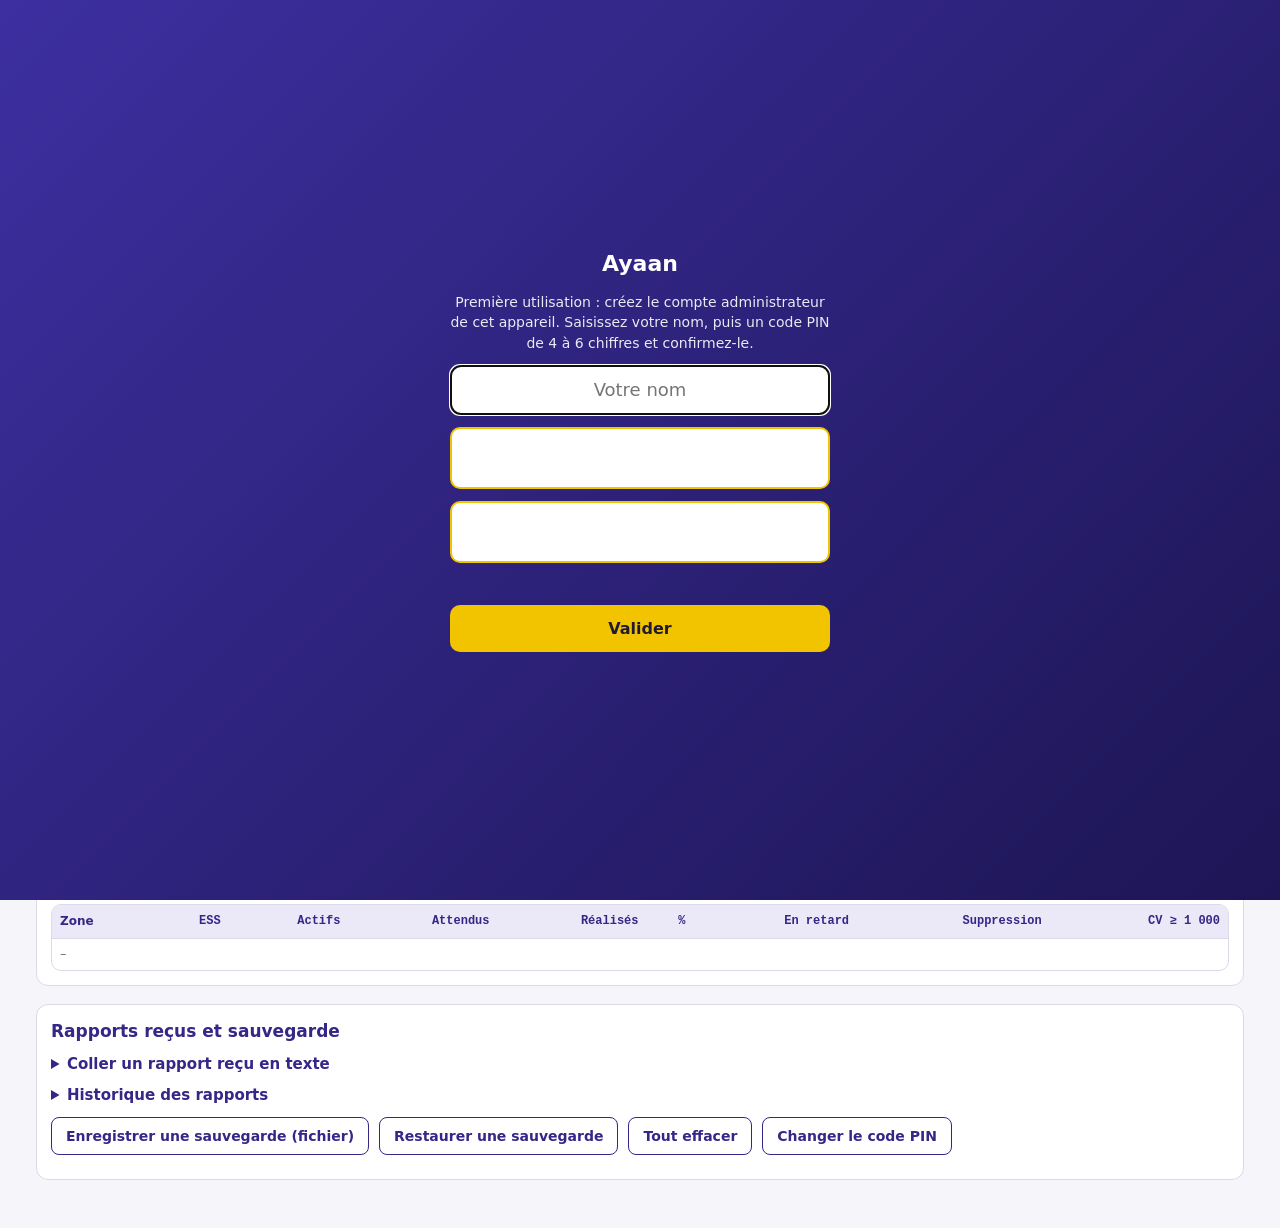
==== central.html @ d1b8fecb "Add files via upload" ====
<!doctype html>
<html lang="fr">
<head>
<meta charset="utf-8">
<meta name="viewport" content="width=device-width, initial-scale=1">
<link rel="icon" href="[data-uri]">
<title>Ayaan Centralisateur</title>
<style>
/* Layout : barre d'import, tuiles de zone, tableau des sites (cœur), panneau détail du site avec graphiques */
:root{
  --bg:#f6f5fa; --panel:#ffffff; --ink:#1f1b33; --muted:#6b6880; --line:#dcd9e8;
  --violet:#342787; --violet-soft:#ebe8f7; --jaune:#f2c400; --jaune-soft:#fff6d1; --bleu:#0b6fa6;
  --ok:#1e8449; --ok-soft:#d8f0df; --warn:#9a6b00; --warn-soft:#fff1c2; --bad:#b42318; --bad-soft:#f9dcd8; --on:#ffffff;
  --f-body:"Segoe UI",system-ui,-apple-system,Roboto,Arial,sans-serif; --f-num:Consolas,"Cascadia Mono",ui-monospace,Menlo,monospace;
  color-scheme:light;
}
@media (prefers-color-scheme: dark){:root:not([data-theme="light"]){
  --bg:#14121f; --panel:#1d1a2c; --ink:#ecebf5; --muted:#a29fb8; --line:#34304a;
  --violet:#a99cf2; --violet-soft:#2a2545; --jaune:#f2c400; --jaune-soft:#3a3214; --bleu:#5fb4e6;
  --ok:#6fd08f; --ok-soft:#173523; --warn:#f2c94c; --warn-soft:#3a3014; --bad:#ff8a7a; --bad-soft:#41201c; --on:#14121f; color-scheme:dark}}
:root[data-theme="dark"]{
  --bg:#14121f; --panel:#1d1a2c; --ink:#ecebf5; --muted:#a29fb8; --line:#34304a;
  --violet:#a99cf2; --violet-soft:#2a2545; --jaune:#f2c400; --jaune-soft:#3a3214; --bleu:#5fb4e6;
  --ok:#6fd08f; --ok-soft:#173523; --warn:#f2c94c; --warn-soft:#3a3014; --bad:#ff8a7a; --bad-soft:#41201c; --on:#14121f; color-scheme:dark}
*{box-sizing:border-box}
html,body{margin:0}
body{background:var(--bg);color:var(--ink);font-family:var(--f-body);font-size:15px;line-height:1.45}
[hidden]{display:none!important}
.wrap{max-width:1240px;margin:0 auto;padding-left:max(16px,env(safe-area-inset-left,0px));padding-right:max(16px,env(safe-area-inset-right,0px));padding-block:20px 48px;display:grid;gap:18px}
header.top{display:flex;flex-wrap:wrap;gap:12px 20px;align-items:flex-end;justify-content:space-between;border-bottom:3px solid var(--jaune);padding-bottom:12px}
.brand small{display:block;font-size:12px;letter-spacing:.12em;text-transform:uppercase;color:var(--bleu);font-weight:600}
.brand h1{margin:2px 0 0;font-size:26px;color:var(--violet)}
.brand p{margin:4px 0 0;color:var(--muted);font-size:13px;max-width:70ch}
.row{display:flex;flex-wrap:wrap;gap:10px;align-items:center}
.btn{font:inherit;font-weight:600;font-size:14px;border-radius:8px;border:1px solid var(--violet);background:var(--violet);color:var(--on);padding:8px 14px;cursor:pointer}
.btn.ghost{background:transparent;color:var(--violet)}
.btn:focus-visible,select:focus-visible,textarea:focus-visible,tr.click:focus-visible{outline:3px solid var(--jaune);outline-offset:2px}
select,textarea{font:inherit;font-size:14px;color:var(--ink);background:var(--bg);border:1px solid var(--line);border-radius:8px;padding:7px 9px;min-width:0}
textarea{width:100%;min-height:80px;font-family:var(--f-num);font-size:12px}
label.f{display:grid;gap:4px;font-size:12px;color:var(--muted);font-weight:600}
.panel{background:var(--panel);border:1px solid var(--line);border-radius:12px;padding:14px;display:grid;gap:10px;min-width:0}
.panel h2{margin:0;font-size:17px;color:var(--violet)}
.alert{border-radius:10px;padding:12px 14px;font-size:14px}
.alert.bad{background:var(--bad-soft);color:var(--bad);font-weight:600}
.alert.info{background:var(--jaune-soft);color:var(--ink)}
.tiles{display:grid;grid-template-columns:repeat(auto-fit,minmax(160px,1fr));gap:12px}
.tile{background:var(--panel);border:1px solid var(--line);border-radius:12px;padding:12px 14px;display:grid;gap:2px}
.tile b{font-family:var(--f-num);font-size:28px;font-weight:500;font-variant-numeric:tabular-nums;color:var(--violet)}
.tile span{font-size:13px;color:var(--muted)}
.tile.r b{color:var(--bad)} .tile.o b{color:var(--ok)}
.tw{overflow-x:auto;border:1px solid var(--line);border-radius:10px}
table{border-collapse:collapse;width:100%;font-size:14px}
th{background:var(--violet-soft);color:var(--violet);text-align:left;font-size:12px;padding:8px;white-space:nowrap}
td{border-top:1px solid var(--line);padding:6px 8px;vertical-align:middle}
td.num,th.num{text-align:right;font-family:var(--f-num);font-variant-numeric:tabular-nums}
tr.click{cursor:pointer} tr.click:hover td{background:var(--violet-soft)} tr.sel td{background:var(--jaune-soft)}
.tile b.pct-ok{color:var(--ok)} .tile b.pct-warn{color:var(--warn)} .tile b.pct-bad{color:var(--bad)}
.pct-ok{color:var(--ok);font-weight:700}.pct-warn{color:var(--warn);font-weight:700}.pct-bad{color:var(--bad);font-weight:700}
.pill{display:inline-block;font-size:12px;font-weight:600;border-radius:999px;padding:2px 9px;white-space:nowrap}
.p-ok{background:var(--ok-soft);color:var(--ok)}.p-bad{background:var(--bad-soft);color:var(--bad)}.p-warn{background:var(--warn-soft);color:var(--warn)}
.muted{color:var(--muted);font-size:13px}
.grid2{display:grid;grid-template-columns:repeat(auto-fit,minmax(340px,1fr));gap:18px}
svg text{fill:var(--muted);font-size:11px;font-family:var(--f-body)}
.legend{display:flex;gap:14px;flex-wrap:wrap;font-size:12px;color:var(--muted)}
.legend i{display:inline-block;width:10px;height:10px;border-radius:2px;margin-right:5px;vertical-align:-1px}
details summary{cursor:pointer;font-weight:600;color:var(--violet)}

.logo{width:56px;height:56px;flex:none}
.brandrow{display:flex;gap:14px;align-items:center}
#splash{position:fixed;inset:0;z-index:50;display:grid;place-items:center;background:linear-gradient(135deg,#3d2fa0,#1d1554);color:#fff;transition:opacity .45s ease}
#splash.out{opacity:0;pointer-events:none}
#splash .sp{display:grid;justify-items:center;gap:14px;text-align:center}
#splash .logo{width:132px;height:132px;animation:pop .7s cubic-bezier(.2,.9,.3,1.3) both;filter:drop-shadow(0 12px 28px rgba(0,0,0,.35))}
#splash .nm{font-size:40px;font-weight:800;letter-spacing:-.5px;animation:up .6s .25s both}
#splash .sb{font-size:14px;font-weight:700;letter-spacing:.3em;color:#f2c400;animation:up .6s .4s both}
#splash .org{font-size:12px;opacity:.75;animation:up .6s .55s both}
@keyframes pop{from{transform:scale(.4) rotate(-8deg);opacity:0}to{transform:none;opacity:1}}
@keyframes up{from{transform:translateY(10px);opacity:0}to{transform:none;opacity:1}}
@media (prefers-reduced-motion: reduce){#splash .logo,#splash .nm,#splash .sb,#splash .org{animation:none}}
</style>
<link rel="manifest" href="central.webmanifest">
<meta name="theme-color" content="#342787">
<meta name="mobile-web-app-capable" content="yes">
<meta name="apple-mobile-web-app-capable" content="yes">
<meta name="apple-mobile-web-app-status-bar-style" content="black-translucent">
<meta name="apple-mobile-web-app-title" content="Ayaan Central">
<link rel="apple-touch-icon" href="apple-touch-icon.png">
<script>if('serviceWorker' in navigator){addEventListener('load',function(){navigator.serviceWorker.register('sw.js').catch(function(){})})}</script>
</head>
<body>
<style>
#pinLock{position:fixed;inset:0;z-index:100;display:grid;place-items:center;background:linear-gradient(135deg,#3d2fa0,#1d1554);color:#fff;padding:16px;overflow:auto}
#pinLock[hidden]{display:none!important}
#pinLock .pb{width:min(380px,100%);display:grid;gap:12px;text-align:center}
#pinLock h2{margin:0;font-size:22px}
#pinLock p{margin:0;font-size:14px;opacity:.9}
#pinLock input{font:inherit;font-size:26px;letter-spacing:.4em;text-align:center;padding:10px;border-radius:10px;border:2px solid #f2c400;background:#fff;color:#1f1b33;width:100%}
#pinLock input#pinName{font-size:18px;letter-spacing:0}
#pinLock button{font:inherit;font-weight:700;font-size:16px;border-radius:10px;border:0;padding:12px;background:#f2c400;color:#1f1b33;cursor:pointer}
#pinLock button.lnk{background:transparent;color:#fff;text-decoration:underline;font-weight:500;font-size:14px;padding:4px}
#pinLock .err{color:#ffb4a8;font-weight:700;min-height:1.2em}
#pinLock .code{font-family:ui-monospace,Menlo,monospace;font-size:26px;letter-spacing:.15em;background:#fff;color:#342787;border-radius:10px;padding:10px}
.who{font-size:12px;color:var(--muted);font-weight:600}
.who b{color:var(--violet)}
</style>
<div id="pinLock" hidden role="dialog" aria-modal="true" aria-labelledby="pinT"><div class="pb">
  <h2 id="pinT">Ayaan</h2><p id="pinP"></p>
  <div id="pinCodeBox" class="code" hidden></div>
  <input id="pinName" type="text" autocomplete="off" maxlength="40" placeholder="Votre nom" aria-label="Votre nom" hidden>
  <input id="pinIn" type="password" inputmode="numeric" autocomplete="off" maxlength="6" aria-label="Code PIN">
  <input id="pinIn2" type="password" inputmode="numeric" autocomplete="off" maxlength="6" aria-label="Confirmer le code PIN" hidden>
  <div class="err" id="pinErr" aria-live="assertive"></div>
  <button type="button" id="pinOk">Valider</button>
  <button type="button" class="lnk" id="pinForgot">Code PIN oublié ?</button>
</div></div>
<script>
/* Ayaan : utilisateurs, rôles et code PIN. Les PIN ne sont jamais stockés en clair (empreinte salée).
   Matrice d'accès : voir ROLES et PERMS ci-dessous (identique au fichier « Matrice d'accès Ayaan.xlsx »).
   Le code de secours (affiché une fois à la création du premier administrateur) permet à un administrateur
   de choisir un nouveau PIN sans perdre les données. */
(function(){
const K='ayaan.users.v1',KOLD='ayaan.pin.v1',IDLE=10*60*1000,AWAY=5*60*1000;
const ROLES={admin:'Administrateur',gest:'Gestionnaire de données',prest:'Prestataire CV',sup:'Superviseur (lecture)'};
const PERMS={
  admin:['voir','saisir','exporter','importer','manuel','rapport','sauvegarde','restaurer','effacer','utilisateurs','c_importer'],
  gest:['voir','saisir','exporter','importer','manuel','rapport','sauvegarde','c_importer'],
  prest:['voir','saisir','exporter'],
  sup:['voir','exporter']};
const $=id=>document.getElementById(id);
const rd=k=>{try{return JSON.parse(localStorage.getItem(k)||'null')}catch(e){return null}};
const wr=(k,v)=>{try{localStorage.setItem(k,JSON.stringify(v));return true}catch(e){return false}};
const ss={get(k){try{return sessionStorage.getItem(k)}catch(e){return null}},set(k,v){try{sessionStorage.setItem(k,v)}catch(e){}}};
const rnd=n=>{const a=new Uint8Array(n);crypto.getRandomValues(a);return [...a].map(b=>b.toString(16).padStart(2,'0')).join('')};
async function h(salt,txt){const d=new TextEncoder().encode(salt+'|'+txt);
  if(crypto.subtle){let b=await crypto.subtle.digest('SHA-256',d);for(let i=0;i<999;i++)b=await crypto.subtle.digest('SHA-256',new Uint8Array([...new Uint8Array(b),...d]));return [...new Uint8Array(b)].map(x=>x.toString(16).padStart(2,'0')).join('')}
  let x=5381;for(let r=0;r<2000;r++)for(const c of d)x=((x*33)^c^r)>>>0;return 'f'+x.toString(16)}
const recCode=()=>{const A='ABCDEFGHJKMNPQRSTUVWXYZ23456789';const a=new Uint8Array(8);crypto.getRandomValues(a);const s=[...a].map(b=>A[b%A.length]).join('');return s.slice(0,4)+'-'+s.slice(4)};
// migration de la v7 (un seul PIN) : il devient le PIN de l'administrateur
let DB=rd(K);
if(!DB){const o=rd(KOLD);if(o&&o.h){DB={rs:o.rs,rh:o.rh,users:[{id:rnd(6),nom:'Administrateur',role:'admin',s:o.s,h:o.h,cree:new Date().toISOString().slice(0,10)}]};wr(K,DB)}}
const save=()=>wr(K,DB);
const hasUsers=()=>!!(DB&&DB.users&&DB.users.length);
let CUR=null;
function badPin(a){if(!/^\d{4,6}$/.test(a))return 'Le code PIN doit contenir 4 à 6 chiffres.';if(/^(\d)\1+$/.test(a)||'0123456789'.includes(a)||'9876543210'.includes(a))return 'Code trop facile à deviner (ex. 0000, 1234) : choisissez-en un autre.';return ''}
async function findByPin(pin,exceptId){for(const u of (DB&&DB.users)||[]){if(u.id!==exceptId&&await h(u.s,pin)===u.h)return u}return null}
function login(u){CUR=u;ss.set('ayaan.cur',u.id);ss.set('ayaan.unl',String(Date.now()));paint();document.dispatchEvent(new CustomEvent('ayaan-user',{detail:pub()}))}
const pub=()=>CUR?{id:CUR.id,nom:CUR.nom,role:CUR.role,roleLab:ROLES[CUR.role]}:null;
function paint(){document.querySelectorAll('[data-who]').forEach(el=>{el.innerHTML=CUR?`Connecté : <b>${CUR.nom.replace(/[&<>"]/g,'')}</b> · ${ROLES[CUR.role]}`:''});
  document.querySelectorAll('[data-perm]').forEach(el=>{const ok=can(el.dataset.perm);if(el.tagName==='SELECT'||el.tagName==='INPUT'||el.tagName==='TEXTAREA')el.disabled=!ok;else el.hidden=!ok})}
function can(p){return !!(CUR&&(PERMS[CUR.role]||[]).includes(p))}
// ----- écran de verrouillage
let mode='',fails=0,waitUntil=0,last=Date.now(),hiddenAt=0,target=null;
const L=$('pinLock'),N=$('pinName'),I=$('pinIn'),I2=$('pinIn2'),E=$('pinErr'),P=$('pinP'),OK=$('pinOk'),F=$('pinForgot'),CB=$('pinCodeBox');
function show(m){mode=m;L.hidden=false;E.textContent='';I.value='';I2.value='';N.value='';N.hidden=true;I.hidden=false;I2.hidden=true;CB.hidden=true;F.hidden=m!=='unlock';OK.textContent='Valider';
  I.type='password';I.maxLength=6;I.setAttribute('inputmode','numeric');I.setAttribute('aria-label','Code PIN');
  if(m==='unlock')P.textContent='Entrez votre code PIN pour ouvrir l\'application.';
  else if(m==='first'){P.textContent='Première utilisation : créez le compte administrateur de cet appareil. Saisissez votre nom, puis un code PIN de 4 à 6 chiffres et confirmez-le.';N.hidden=false;I2.hidden=false}
  else if(m==='newpin'){P.textContent='Choisissez votre nouveau code PIN, puis confirmez-le.';I2.hidden=false}
  else if(m==='recover'){P.textContent='Administrateur : entrez le code de secours noté à la création (ex. ABCD-1234). Les autres utilisateurs demandent à l\'administrateur de réinitialiser leur PIN.';I.removeAttribute('inputmode');I.type='text';I.maxLength=9;I.setAttribute('aria-label','Code de secours')}
  setTimeout(()=>(N.hidden?I:N).focus(),50)}
function hide(){L.hidden=true;mode='';last=Date.now()}
async function submit(){
  if(mode==='unlock'||mode==='change'){
    if(Date.now()<waitUntil){E.textContent='Trop d\'essais : patientez '+Math.ceil((waitUntil-Date.now())/1000)+' s.';return}
    const u=mode==='change'?((CUR&&await h(CUR.s,I.value)===CUR.h)?CUR:null):await findByPin(I.value);
    if(!u){fails++;I.value='';E.textContent='Code PIN incorrect.';if(fails>=5){waitUntil=Date.now()+30000;fails=0;E.textContent='5 essais incorrects : patientez 30 s.'}return}
    fails=0;if(mode==='change'){target=u;show('newpin');return}login(u);hide();return}
  if(mode==='first'||mode==='newpin'){
    const nm=N.value.trim(),a=I.value.trim(),b=I2.value.trim();
    if(mode==='first'&&nm.length<2){E.textContent='Saisissez votre nom.';return}
    const bp=badPin(a);if(bp){E.textContent=bp;return}
    if(a!==b){E.textContent='Les deux codes ne sont pas identiques.';I2.value='';return}
    if(await findByPin(a,target&&target.id)){E.textContent='Ce code PIN est déjà utilisé par un autre utilisateur : choisissez-en un autre.';return}
    const s=rnd(16),hh=await h(s,a);
    if(mode==='newpin'){target.s=s;target.h=hh;save();const u=target;target=null;login(u);hide();if(window.ayaanPinMsg)window.ayaanPinMsg('Nouveau code PIN enregistré.');return}
    const rc=recCode(),rs=rnd(16);DB={rs,rh:await h(rs,rc),users:[{id:rnd(6),nom:nm,role:'admin',s,h:hh,cree:new Date().toISOString().slice(0,10)}]};save();
    login(DB.users[0]);mode='showcode';P.textContent='Compte administrateur créé. Notez ce code de secours sur papier et gardez-le en lieu sûr : il permet à l\'administrateur de choisir un nouveau PIN s\'il l\'oublie, sans perdre les données.';
    CB.textContent=rc;CB.hidden=false;N.hidden=true;I.hidden=true;I2.hidden=true;E.textContent='';OK.textContent='J\'ai noté le code de secours';F.hidden=true;OK.focus();return}
  if(mode==='showcode'){hide();return}
  if(mode==='recover'){
    const v=I.value.trim().toUpperCase().replace(/\s/g,'');const vv=v.includes('-')?v:v.slice(0,4)+'-'+v.slice(4);
    if(DB&&await h(DB.rs,vv)===DB.rh){target=DB.users.find(u=>u.role==='admin');show('newpin');P.textContent=`Code de secours accepté. Choisissez un nouveau code PIN pour ${target.nom} (administrateur), puis confirmez-le.`}else E.textContent='Code de secours incorrect.'}
}
OK.onclick=submit;
[N,I,I2].forEach(x=>x.addEventListener('keydown',e=>{if(e.key!=='Enter')return;e.preventDefault();if(x===N)I.focus();else if(x===I&&!I2.hidden&&!I2.value)I2.focus();else submit()}));
F.onclick=()=>show('recover');
['pointerdown','keydown','scroll','touchstart'].forEach(ev=>addEventListener(ev,()=>{last=Date.now()},{passive:true,capture:true}));
setInterval(()=>{if(!mode&&hasUsers()&&Date.now()-last>IDLE)show('unlock')},15000);
document.addEventListener('visibilitychange',()=>{if(document.hidden)hiddenAt=Date.now();else if(!mode&&hasUsers()&&hiddenAt&&Date.now()-hiddenAt>AWAY)show('unlock')});
addEventListener('pagehide',()=>{if(!mode)ss.set('ayaan.unl',String(last))});
// ----- API pour les pages
const AY=window.AY={ROLES,PERMS,can,user:pub,
  lock(){if(hasUsers())show('unlock')},
  changePin(){if(!CUR)return;show('unlock');mode='change';F.hidden=true;P.textContent='Entrez votre code PIN actuel.'},
  list(){return (DB&&DB.users||[]).map(u=>({id:u.id,nom:u.nom,role:u.role,roleLab:ROLES[u.role],cree:u.cree}))},
  async save(id,nom,role,pin){if(!can('utilisateurs'))return 'Action réservée à l\'administrateur.';nom=String(nom||'').trim();if(nom.length<2)return 'Saisissez le nom de l\'utilisateur.';if(!ROLES[role])return 'Choisissez un rôle.';
    const u=id?DB.users.find(x=>x.id===id):null;if(id&&!u)return 'Utilisateur introuvable.';
    if(u&&u.role==='admin'&&role!=='admin'&&DB.users.filter(x=>x.role==='admin').length<2)return 'Il faut garder au moins un administrateur.';
    if(!u||pin){const bp=badPin(pin||'');if(bp)return bp;if(await findByPin(pin,u&&u.id))return 'Ce code PIN est déjà utilisé par un autre utilisateur.'}
    if(DB.users.some(x=>x.id!==id&&x.nom.toLowerCase()===nom.toLowerCase()))return 'Un utilisateur porte déjà ce nom.';
    const t=u||{id:rnd(6),cree:new Date().toISOString().slice(0,10)};t.nom=nom;t.role=role;if(pin){t.s=rnd(16);t.h=await h(t.s,pin)}if(!u)DB.users.push(t);save();if(CUR&&CUR.id===t.id)login(t);else paint();return ''},
  del(id){if(!can('utilisateurs'))return 'Action réservée à l\'administrateur.';const u=DB.users.find(x=>x.id===id);if(!u)return 'Utilisateur introuvable.';if(CUR&&CUR.id===id)return 'Vous ne pouvez pas supprimer votre propre compte.';
    if(u.role==='admin'&&DB.users.filter(x=>x.role==='admin').length<2)return 'Il faut garder au moins un administrateur.';DB.users=DB.users.filter(x=>x.id!==id);save();return ''}
};
window.ayaanLock=AY.lock;window.ayaanChangePin=AY.changePin;
// ----- démarrage
(function(){if(!hasUsers()){show('first');return}
  const cid=ss.get('ayaan.cur'),u=+ss.get('ayaan.unl')||0,me=DB.users.find(x=>x.id===cid);
  if(me&&u&&Date.now()-u<IDLE){CUR=me;document.addEventListener('DOMContentLoaded',()=>{paint();document.dispatchEvent(new CustomEvent('ayaan-user',{detail:pub()}))});if(document.readyState!=='loading')setTimeout(()=>{paint();document.dispatchEvent(new CustomEvent('ayaan-user',{detail:pub()}))},0);return}
  show('unlock')})();
})();
</script>

<div id="splash" role="presentation"><div class="sp"><svg xmlns="http://www.w3.org/2000/svg" viewBox="0 0 120 120" class="logo" aria-hidden="true">
  <defs>
    <linearGradient id="ag" x1="0" y1="0" x2="1" y2="1"><stop offset="0" stop-color="#4433b0"/><stop offset="1" stop-color="#231a66"/></linearGradient>
    <linearGradient id="dg" x1="0" y1="0" x2="0" y2="1"><stop offset="0" stop-color="#ffffff"/><stop offset="1" stop-color="#ece9fb"/></linearGradient>
  </defs>
  <rect x="4" y="4" width="112" height="112" rx="28" fill="url(#ag)"/>
  <path d="M60 16 C60 16 28 54 28 74 A32 32 0 0 0 92 74 C92 54 60 16 60 16 Z" fill="url(#dg)"/>
  <ellipse cx="45" cy="50" rx="4" ry="9" transform="rotate(28 45 50)" fill="#ffffff" opacity=".9"/>
  <path d="M40 62 C48 60 50 80 60 82 C66 83.5 72 83 80 83" fill="none" stroke="#342787" stroke-width="6" stroke-linecap="round" stroke-linejoin="round"/>
  <circle cx="80.5" cy="83" r="6.5" fill="#f2c400" stroke="#342787" stroke-width="2.5"/>
</svg><div class="nm">Ayaan</div><div class="sb">CENTRALISATEUR</div></div></div>
<div class="wrap">
  <header class="top">
    <div class="brandrow"><svg xmlns="http://www.w3.org/2000/svg" viewBox="0 0 120 120" class="logo" aria-hidden="true">
  <defs>
    <linearGradient id="ag" x1="0" y1="0" x2="1" y2="1"><stop offset="0" stop-color="#4433b0"/><stop offset="1" stop-color="#231a66"/></linearGradient>
    <linearGradient id="dg" x1="0" y1="0" x2="0" y2="1"><stop offset="0" stop-color="#ffffff"/><stop offset="1" stop-color="#ece9fb"/></linearGradient>
  </defs>
  <rect x="4" y="4" width="112" height="112" rx="28" fill="url(#ag)"/>
  <path d="M60 16 C60 16 28 54 28 74 A32 32 0 0 0 92 74 C92 54 60 16 60 16 Z" fill="url(#dg)"/>
  <ellipse cx="45" cy="50" rx="4" ry="9" transform="rotate(28 45 50)" fill="#ffffff" opacity=".9"/>
  <path d="M40 62 C48 60 50 80 60 82 C66 83.5 72 83 80 83" fill="none" stroke="#342787" stroke-width="6" stroke-linecap="round" stroke-linejoin="round"/>
  <circle cx="80.5" cy="83" r="6.5" fill="#f2c400" stroke="#342787" stroke-width="2.5"/>
</svg><div class="brand">
      <small>Charge virale</small>
      <h1>Ayaan Centralisateur</h1><div class="who" data-who></div>
      <p>Tableau de bord de toutes les ESS à partir des rapports envoyés par Ayaan Suivi CV. Fonctionne sans Internet ; les données restent sur cet ordinateur.</p>
    </div></div>
    <div class="row">
      <input type="file" id="files" accept=".json,.txt" multiple hidden>
      <button class="btn ghost" type="button" onclick="ayaanLock()">Verrouiller</button><a class="btn ghost" href="index.html" style="text-decoration:none">Ouvrir Ayaan Suivi CV</a><button class="btn" id="btnImp" type="button" data-perm="c_importer">Importer des rapports</button>
    </div>
  </header>
  <div id="msg"></div>

  <section class="panel" style="grid-template-columns:repeat(auto-fit,minmax(180px,1fr))">
    <label class="f" for="selZone">Zone de santé<select id="selZone"></select></label>
    <label class="f" for="selMonth">Mois<select id="selMonth"></select></label>
    <label class="f" for="selStale">Rapport considéré ancien après<select id="selStale"><option value="7">7 jours</option><option value="14" selected>14 jours</option><option value="30">30 jours</option></select></label>
  </section>

  <section class="tiles" id="tiles"></section>

  <section class="panel">
    <h2 id="tTitle">Situation par site</h2>
    <p class="muted">Cliquez sur une ligne pour voir l'évolution du site. Dernier rapport reçu de chaque ESS ; la tendance compare le nombre de patients en retard au rapport précédent.</p>
    <div class="tw"><table><thead><tr><th>ESS</th><th>Zone</th><th>Dernier rapport</th><th class="num">Actifs</th><th class="num">Attendus</th><th class="num">Réalisés</th><th class="num">%</th><th class="num">En retard</th><th>Tendance</th><th class="num">CV à jour</th><th class="num">Suppression</th><th class="num">CV ≥ 1 000</th><th>Évolution % (12 mois)</th></tr></thead><tbody id="tbS"></tbody></table></div>
  </section>

  <section class="panel">
    <h2>Par zone de santé</h2>
    <div class="tw"><table><thead><tr><th>Zone</th><th class="num">ESS</th><th class="num">Actifs</th><th class="num">Attendus</th><th class="num">Réalisés</th><th class="num">%</th><th class="num">En retard</th><th class="num">Suppression</th><th class="num">CV ≥ 1 000</th></tr></thead><tbody id="tbZ"></tbody></table></div>
  </section>

  <section class="panel" id="detail" hidden>
    <div class="row" style="justify-content:space-between"><h2 id="dTitle"></h2><span class="muted" id="dSub"></span></div>
    <div class="grid2">
      <div><h3 class="muted" style="margin:0 0 6px">Attendus et réalisés par mois (dernier rapport)</h3><div id="chM"></div><div class="legend"><span><i style="background:var(--violet-soft);border:1px solid var(--violet)"></i>Attendus</span><span><i style="background:var(--ok)"></i>Réalisés</span></div></div>
      <div><h3 class="muted" style="margin:0 0 6px">Évolution d'un rapport à l'autre</h3><div id="chH"></div><div class="legend"><span><i style="background:var(--bad)"></i>En retard</span><span><i style="background:var(--violet)"></i>Actifs</span></div></div>
    </div>
    <div class="row" style="justify-content:space-between"><h3 style="margin:0;color:var(--bad);font-size:15px" id="lTitle">Patients en retard (tracking actif)</h3><button class="btn ghost" id="btnCopyLate" type="button" data-perm="exporter">Copier la liste</button></div>
    <div class="tw" style="max-height:360px"><table><thead><tr><th>N° dossier</th><th>Date probable</th><th class="num">Retard (j)</th><th>Prochain RDV ARV</th></tr></thead><tbody id="tbL"></tbody></table></div>
  </section>

  <section class="panel">
    <h2>Rapports reçus et sauvegarde</h2>
    <details data-perm="c_importer"><summary>Coller un rapport reçu en texte</summary>
      <textarea id="paste" placeholder="Collez ici le texte du rapport (copié depuis Ayaan Suivi CV en ligne)"></textarea>
      <div class="row" style="margin-top:6px"><button class="btn ghost" id="btnPaste" type="button">Ajouter ce rapport</button></div>
    </details>
    <details><summary>Historique des rapports</summary><div class="tw" style="margin-top:8px;max-height:300px"><table><thead><tr><th>ESS</th><th>Date du rapport</th><th>Reçu le</th><th class="num">Actifs</th><th class="num">En retard</th><th></th></tr></thead><tbody id="tbH"></tbody></table></div></details>
    <div class="row"><button class="btn ghost" id="btnSave" type="button" data-perm="sauvegarde">Enregistrer une sauvegarde (fichier)</button><button class="btn ghost" id="btnRestore" type="button" data-perm="restaurer">Restaurer une sauvegarde</button><input type="file" id="bkf" accept=".json" hidden><button class="btn ghost" id="btnClear" type="button" data-perm="effacer">Tout effacer</button><button class="btn ghost" type="button" onclick="ayaanChangePin()">Changer le code PIN</button></div>
    <div class="muted" id="bmsg"></div>
  </section>
</div>
<script>(function(){var s=document.getElementById('splash');if(!s)return;var t=matchMedia('(prefers-reduced-motion: reduce)').matches?500:1500;function h(){s.classList.add('out');setTimeout(function(){s.remove()},500)}setTimeout(h,t);s.addEventListener('click',h)})();</script>
<script>
(function(){
const $=id=>document.getElementById(id);
const K='ayaan.central.v1',DAY=864e5;
const store={get(){try{return JSON.parse(localStorage.getItem(K)||'null')}catch(e){return null}},set(v){try{localStorage.setItem(K,JSON.stringify(v));return true}catch(e){return false}}};
let ST=store.get()||{reports:{},zones:{}};
const ZONES=['Bandalungwa','Binza-Météo','Kikimi','Kingasani','Masina II'];
const KNOWN={'Masina II':['CS ELONGA','SAINT HILAIRE','CS LUNDA','MAPELA','PODI MASINA 2','CS KIMBELA','KASAI','CS TEMOIGNAGE','CS BORA','MAFUTA KIZOLA','AVENIR','ALFADO']};
const esc=s=>String(s??'').replace(/[&<>"]/g,c=>({'&':'&amp;','<':'&lt;','>':'&gt;','"':'&quot;'}[c]));
const fromIso=s=>{if(!s)return null;const[a,b,c]=s.slice(0,10).split('-').map(Number);return new Date(a,b-1,c)};
const fr=d=>d?`${String(d.getDate()).padStart(2,'0')}/${String(d.getMonth()+1).padStart(2,'0')}/${d.getFullYear()}`:'';
const MOIS=['janvier','février','mars','avril','mai','juin','juillet','août','septembre','octobre','novembre','décembre'];
const mLab=m=>{const[y,mm]=m.split('-').map(Number);return MOIS[mm-1].replace(/^./,c=>c.toUpperCase())+' '+y};
const pct=(a,b)=>b?a/b:null;
const pctTxt=v=>v==null?'–':(v*100).toFixed(1).replace('.',',')+' %';
const pctCls=v=>v==null?'':(v>=.95?'pct-ok':v>=.85?'pct-warn':'pct-bad');
const today=()=>{const d=new Date();return new Date(d.getFullYear(),d.getMonth(),d.getDate())};
function msg(k,t){$('msg').innerHTML=t?`<div class="alert ${k}">${t}</div>`:''}
function zoneOf(e){if(ST.zones[e])return ST.zones[e];for(const z in KNOWN)if(KNOWN[z].includes(e.toUpperCase()))return z;return 'Non classée'}
function addReport(r,src){
  if(!r||r.type!=='ayaan-rapport'||!Array.isArray(r.sites))throw new Error('ce n\'est pas un rapport Ayaan Suivi CV');
  if(r.example)throw new Error('rapport fait avec les données d\'exemple');
  let n=0;
  for(const s of r.sites){const list=ST.reports[s.ess]=ST.reports[s.ess]||[];const rec={...s,ref:r.ref,fy:r.fy,gen:r.gen,recv:new Date().toISOString(),src};
    const i=list.findIndex(x=>x.ref===r.ref);if(i>=0)list[i]=rec;else list.push(rec);list.sort((a,b)=>a.ref.localeCompare(b.ref));n++}
  return n;
}
function save(){if(!store.set(ST))msg('bad','Cet ordinateur n\'a pas pu enregistrer les rapports. Faites une sauvegarde en fichier.')}
function latest(){const out=[];for(const e in ST.reports){const l=ST.reports[e];if(l.length)out.push({...l[l.length-1],prev:l.length>1?l[l.length-2]:null,hist:l})}return out.sort((a,b)=>a.ess.localeCompare(b.ess))}
let SEL=null;

function spark(months,mk){
  const w=120,h=28,pts=months.map((m,i)=>{const v=m.att?m.real/m.att:null;return v==null?null:[i*(w/11),h-2-v*(h-4)]});
  const segs=[];let cur=[];pts.forEach(p=>{if(p)cur.push(p);else if(cur.length){segs.push(cur);cur=[]}});if(cur.length)segs.push(cur);
  const sel=months.findIndex(m=>m.m===mk);const sp=pts[sel];
  return `<svg width="${w}" height="${h}" viewBox="0 0 ${w} ${h}" role="img" aria-label="Évolution du pourcentage de réalisation"><line x1="0" x2="${w}" y1="${h-2-.95*(h-4)}" y2="${h-2-.95*(h-4)}" stroke="var(--ok)" stroke-dasharray="2 3" stroke-width="1"/>${segs.map(s=>`<polyline fill="none" stroke="var(--violet)" stroke-width="1.6" points="${s.map(p=>p.join(',')).join(' ')}"/>`).join('')}${sp?`<circle cx="${sp[0]}" cy="${sp[1]}" r="3" fill="var(--jaune)" stroke="var(--violet)"/>`:''}</svg>`;
}
function barChart(months,mk){
  const W=520,H=210,L=34,B=30,T=10,R=8;const max=Math.max(1,...months.map(m=>m.att));const step=(W-L-R)/months.length,bw=step*.36;
  const y=v=>H-B-(v/max)*(H-B-T);let g='';
  for(let i=0;i<=4;i++){const v=Math.round(max*i/4);g+=`<line x1="${L}" x2="${W-R}" y1="${y(v)}" y2="${y(v)}" stroke="var(--line)"/><text x="${L-4}" y="${y(v)+4}" text-anchor="end">${v}</text>`}
  months.forEach((m,i)=>{const x=L+i*step+step*.12;g+=`<rect x="${x}" y="${y(m.att)}" width="${bw}" height="${H-B-y(m.att)}" fill="var(--violet-soft)" stroke="var(--violet)"/><rect x="${x+bw+2}" y="${y(m.real)}" width="${bw}" height="${H-B-y(m.real)}" fill="var(--ok)"/>`;
    const p=m.att?Math.round(100*m.real/m.att):null;if(p!=null&&m.att)g+=`<text x="${x+bw}" y="${Math.min(y(m.att),y(m.real))-3}" text-anchor="middle">${p}%</text>`;
    g+=`<text x="${x+bw}" y="${H-B+14}" text-anchor="middle" ${m.m===mk?'style="font-weight:700;fill:var(--ink)"':''}>${MOIS[+m.m.slice(5)-1].slice(0,3)}</text>`});
  return `<svg viewBox="0 0 ${W} ${H}" width="100%" role="img" aria-label="Attendus et réalisés par mois">${g}</svg>`;
}
function lineChart(hist){
  const W=520,H=210,L=40,B=30,T=10,R=10;if(hist.length<2)return '<p class="muted">L\'évolution apparaîtra à partir du deuxième rapport reçu pour ce site.</p>';
  const max=Math.max(1,...hist.map(h=>Math.max(h.late,h.actifs)));const x=i=>L+i*(W-L-R)/(hist.length-1),y=v=>H-B-(v/max)*(H-B-T);let g='';
  for(let i=0;i<=4;i++){const v=Math.round(max*i/4);g+=`<line x1="${L}" x2="${W-R}" y1="${y(v)}" y2="${y(v)}" stroke="var(--line)"/><text x="${L-4}" y="${y(v)+4}" text-anchor="end">${v}</text>`}
  const pl=(k,c)=>`<polyline fill="none" stroke="${c}" stroke-width="2" points="${hist.map((h,i)=>x(i)+','+y(h[k])).join(' ')}"/>`+hist.map((h,i)=>`<circle cx="${x(i)}" cy="${y(h[k])}" r="3" fill="${c}"/>`).join('');
  g+=pl('actifs','var(--violet)')+pl('late','var(--bad)');
  hist.forEach((h,i)=>{if(hist.length<=8||i%Math.ceil(hist.length/8)===0||i===hist.length-1)g+=`<text x="${x(i)}" y="${H-B+14}" text-anchor="${i===hist.length-1?'end':i===0?'start':'middle'}">${fr(fromIso(h.ref)).slice(0,5)}</text>`});
  return `<svg viewBox="0 0 ${W} ${H}" width="100%" role="img" aria-label="Évolution des actifs et des retards">${g}</svg>`;
}

function render(){
  const all=latest();
  // zones & months
  const zSel=$('selZone'),zc=zSel.value;const zs=[...new Set(all.map(x=>zoneOf(x.ess)))].sort();
  zSel.innerHTML=`<option value="">Toutes les zones</option>`+zs.map(z=>`<option${z===zc?' selected':''}>${esc(z)}</option>`).join('');
  const mSel=$('selMonth'),mc=mSel.value;const ms=[...new Set(all.flatMap(x=>(x.months||[]).map(m=>m.m)))].sort();
  const curM=(()=>{const d=today();return `${d.getFullYear()}-${String(d.getMonth()+1).padStart(2,'0')}`})();
  mSel.innerHTML=ms.map(m=>`<option value="${m}">${mLab(m)}</option>`).join('');mSel.value=ms.includes(mc)?mc:(ms.includes(curM)?curM:(ms[0]||''));
  const mk=mSel.value,zone=zSel.value,stale=+$('selStale').value;
  const L=all.filter(x=>!zone||zoneOf(x.ess)===zone);
  if(!all.length){msg('info','Aucun rapport pour l\'instant. Dans chaque site, cliquez sur « Envoyer au centralisateur » dans Ayaan Suivi CV, puis importez ici les fichiers reçus (plusieurs à la fois si besoin).');}
  const mOf=x=>(x.months||[]).find(m=>m.m===mk)||{att:0,real:0};
  const T=L.reduce((a,x)=>{const m=mOf(x);a.act+=x.actifs;a.att+=m.att;a.real+=m.real;a.late+=x.late;a.old+=((today()-fromIso(x.ref))/DAY>stale)?1:0;a.pD+=x.pvlsD||0;a.pN+=x.pvlsN||0;a.cra+=x.cra||0;a.low+=x.low||0;return a},{act:0,att:0,real:0,late:0,old:0,pD:0,pN:0,cra:0,low:0});
  const sp=pct(T.pN,T.pD);
  const tp=pct(T.real,T.att);
  $('tiles').innerHTML=[['',L.length,'ESS suivies'],['',T.act.toLocaleString('fr-FR'),'Patients actifs (MER)'],['',T.att.toLocaleString('fr-FR'),'Attendus · '+(mk?mLab(mk):'')],['o',T.real.toLocaleString('fr-FR'),'Réalisés'],['',pctTxt(tp),'% de réalisation'],['r',T.late.toLocaleString('fr-FR'),'En retard : tracking actif'],['',pctTxt(sp),'Suppression virale (< 1 000) : '+T.pN.toLocaleString('fr-FR')+' / '+T.pD.toLocaleString('fr-FR'),pctCls(sp)],['r',T.cra.toLocaleString('fr-FR'),'CV ≥ 1 000 : CRA · bas niveau 50–999 : '+T.low],['r',T.old,'Rapports anciens (> '+stale+' j)'],['',(()=>{const v=L.map(x=>x.tatMed).filter(v=>v!=null).sort((a,b)=>a-b);return v.length?v[Math.floor((v.length-1)/2)]+' j':'–'})(),'Délai de retour des résultats (médiane des sites)']]
    .map(t=>`<div class="tile ${t[0]}"><b class="${t[2]==='% de réalisation'?pctCls(tp):(t[3]||'')}">${t[1]}</b><span>${esc(t[2])}</span></div>`).join('');
  $('tTitle').textContent=`Situation par site${zone?' · '+zone:''}${mk?' · '+mLab(mk):''}`;
  $('tbS').innerHTML=L.map(x=>{const m=mOf(x),p=pct(m.real,m.att),age=Math.round((today()-fromIso(x.ref))/DAY),d=x.prev?x.late-x.prev.late:null;
    const tr=d==null?'<span class="muted">1er rapport</span>':d>0?`<span class="pill p-bad">▲ +${d}</span>`:d<0?`<span class="pill p-ok">▼ ${d}</span>`:'<span class="pill p-warn">= 0</span>';
    return `<tr class="click${x.ess===SEL?' sel':''}" tabindex="0" data-e="${esc(x.ess)}"><td><b>${esc(x.ess)}</b></td>
    <td><select data-z="${esc(x.ess)}"${AY.can('c_importer')?'':' disabled'} aria-label="Zone de ${esc(x.ess)}">${[...ZONES,'Non classée'].map(z=>`<option${z===zoneOf(x.ess)?' selected':''}>${z}</option>`).join('')}</select></td>
    <td>${fr(fromIso(x.ref))} ${age>stale?`<span class="pill p-bad">${age} j</span>`:`<span class="muted">(${age} j)</span>`}</td>
    <td class="num">${x.actifs}</td><td class="num">${m.att}</td><td class="num">${m.real}</td><td class="num ${pctCls(p)}">${pctTxt(p)}</td>
    <td class="num">${x.late?`<b style="color:var(--bad)">${x.late}</b>`:0}</td><td>${tr}</td>
    <td class="num">${pctTxt(pct(x.cvAJour||0,x.actifs))}</td><td class="num ${pctCls(pct(x.pvlsN,x.pvlsD))}">${x.pvlsD!=null?pctTxt(pct(x.pvlsN,x.pvlsD)):'–'}</td><td class="num">${x.cra?`<b style="color:var(--bad)">${x.cra}</b>`:(x.pvlsD!=null?0:'–')}</td><td>${spark(x.months||[],mk)}</td></tr>`}).join('')||'<tr><td colspan="13" class="muted">Aucun site pour ce filtre.</td></tr>';
  // zones table
  const Z={};all.forEach(x=>{const z=zoneOf(x.ess);const m=mOf(x);Z[z]=Z[z]||{n:0,act:0,att:0,real:0,late:0,pD:0,pN:0,cra:0};Object.assign(Z[z],{n:Z[z].n+1,act:Z[z].act+x.actifs,att:Z[z].att+m.att,real:Z[z].real+m.real,late:Z[z].late+x.late,pD:Z[z].pD+(x.pvlsD||0),pN:Z[z].pN+(x.pvlsN||0),cra:Z[z].cra+(x.cra||0)})});
  $('tbZ').innerHTML=Object.keys(Z).sort().map(z=>{const v=Z[z],p=pct(v.real,v.att);return `<tr><td><b>${esc(z)}</b></td><td class="num">${v.n}</td><td class="num">${v.act}</td><td class="num">${v.att}</td><td class="num">${v.real}</td><td class="num ${pctCls(p)}">${pctTxt(p)}</td><td class="num">${v.late}</td><td class="num ${pctCls(pct(v.pN,v.pD))}">${pctTxt(pct(v.pN,v.pD))}</td><td class="num">${v.cra}</td></tr>`}).join('')||'<tr><td colspan="9" class="muted">–</td></tr>';
  // detail
  const x=all.find(a=>a.ess===SEL);$('detail').hidden=!x;
  if(x){$('dTitle').textContent=x.ess;$('dSub').textContent=`${zoneOf(x.ess)} · dernier rapport du ${fr(fromIso(x.ref))} · ${x.hist.length} rapport(s) reçu(s)`;
    $('chM').innerHTML=barChart(x.months||[],mk);$('chH').innerHTML=lineChart(x.hist);
    $('lTitle').textContent=`Patients en retard (tracking actif) : ${x.late}`;
    $('tbL').innerHTML=(x.lateList||[]).map(p=>`<tr><td><b>${esc(p.dos)}</b></td><td class="num">${fr(fromIso(p.due))}</td><td class="num">${p.ret??''}</td><td class="num">${fr(fromIso(p.rdv))}</td></tr>`).join('')||'<tr><td colspan="4" class="muted">Aucun patient en retard.</td></tr>';}
  // history
  $('tbH').innerHTML=Object.keys(ST.reports).sort().flatMap(e=>ST.reports[e].map((r,i)=>`<tr><td>${esc(e)}</td><td>${fr(fromIso(r.ref))}</td><td>${fr(fromIso(r.recv))}</td><td class="num">${r.actifs}</td><td class="num">${r.late}</td><td>${AY.can('c_importer')?`<button class="btn ghost" type="button" data-del="${esc(e)}" data-i="${i}">Retirer</button>`:''}</td></tr>`)).join('')||'<tr><td colspan="6" class="muted">Aucun rapport.</td></tr>';
}

// events
$('btnImp').onclick=()=>$('files').click();
$('files').onchange=async e=>{if(!AY.can('c_importer'))return;let ok=0,n=0,err=[];for(const f of e.target.files){try{n+=addReport(JSON.parse(await f.text()),f.name);ok++}catch(x){err.push(`${f.name} : ${x.message}`)}}
  save();e.target.value='';msg(err.length?'bad':'info',`${ok} fichier(s) importé(s), ${n} ESS mises à jour.`+(err.length?'<br>Non importé(s) : '+err.map(esc).join(' ; '):''));render()};
$('btnPaste').onclick=()=>{try{const n=addReport(JSON.parse($('paste').value),'texte collé');save();$('paste').value='';msg('info',`Rapport ajouté : ${n} ESS mises à jour.`);render()}catch(x){msg('bad','Texte non reconnu : collez exactement le rapport copié depuis Ayaan Suivi CV.')}};
['selZone','selMonth','selStale'].forEach(id=>$(id).addEventListener('change',render));
$('tbS').addEventListener('change',e=>{const s=e.target.closest('select[data-z]');if(!s||!AY.can('c_importer'))return;ST.zones[s.dataset.z]=s.value;save();render()});
$('tbS').addEventListener('click',e=>{if(e.target.closest('select'))return;const tr=e.target.closest('tr[data-e]');if(!tr)return;SEL=tr.dataset.e;render();$('detail').scrollIntoView({behavior:'smooth'})});
$('tbS').addEventListener('keydown',e=>{if(e.key==='Enter'){const tr=e.target.closest('tr[data-e]');if(tr){SEL=tr.dataset.e;render()}}});
let armDel=null;
$('tbH').addEventListener('click',e=>{const b=e.target.closest('button[data-del]');if(!b)return;const id=b.dataset.del+'#'+b.dataset.i;if(armDel!==id){armDel=id;b.textContent='Confirmer';return}
  ST.reports[b.dataset.del].splice(+b.dataset.i,1);if(!ST.reports[b.dataset.del].length)delete ST.reports[b.dataset.del];armDel=null;save();render()});
function dl(name,text){const a=document.createElement('a');a.href=URL.createObjectURL(new Blob([text],{type:'application/json'}));a.download=name;document.body.appendChild(a);a.click();setTimeout(()=>{URL.revokeObjectURL(a.href);a.remove()},500)}
$('btnSave').onclick=()=>{const d=today();dl(`Ayaan centralisateur - sauvegarde - ${d.getFullYear()}-${String(d.getMonth()+1).padStart(2,'0')}-${String(d.getDate()).padStart(2,'0')}.json`,JSON.stringify({type:'ayaan-central',...ST}));$('bmsg').textContent='Sauvegarde enregistrée dans Téléchargements.'};
$('btnRestore').onclick=()=>$('bkf').click();
$('bkf').onchange=async e=>{const f=e.target.files[0];if(!f)return;try{const o=JSON.parse(await f.text());if(o.type!=='ayaan-central')throw 0;ST={reports:o.reports||{},zones:o.zones||{}};save();$('bmsg').textContent='Sauvegarde restaurée.';render()}catch(x){$('bmsg').textContent='Fichier non reconnu.'}e.target.value=''};
let armC=false;$('btnClear').onclick=()=>{if(!AY.can('effacer'))return;if(!armC){armC=true;$('btnClear').textContent='Confirmer : tout effacer';return}ST={reports:{},zones:{}};save();SEL=null;armC=false;$('btnClear').textContent='Tout effacer';render()};
$('btnCopyLate').onclick=async()=>{const x=latest().find(a=>a.ess===SEL);if(!x)return;const t=['N° dossier\tDate probable\tRetard (j)\tProchain RDV ARV'].concat((x.lateList||[]).map(p=>[p.dos,fr(fromIso(p.due)),p.ret,fr(fromIso(p.rdv))].join('\t'))).join('\n');
  try{await navigator.clipboard.writeText(t);msg('info',`Liste de tracking de ${esc(x.ess)} copiée (${(x.lateList||[]).length} patients).`)}catch(e){$('paste').value=t;msg('info','Copie refusée : la liste est dans la zone « Coller un rapport ».')}};
try{navigator.storage&&navigator.storage.persist&&navigator.storage.persist()}catch(e){}
document.addEventListener('ayaan-user',()=>render());
render();
})();
</script>
</body>
</html>
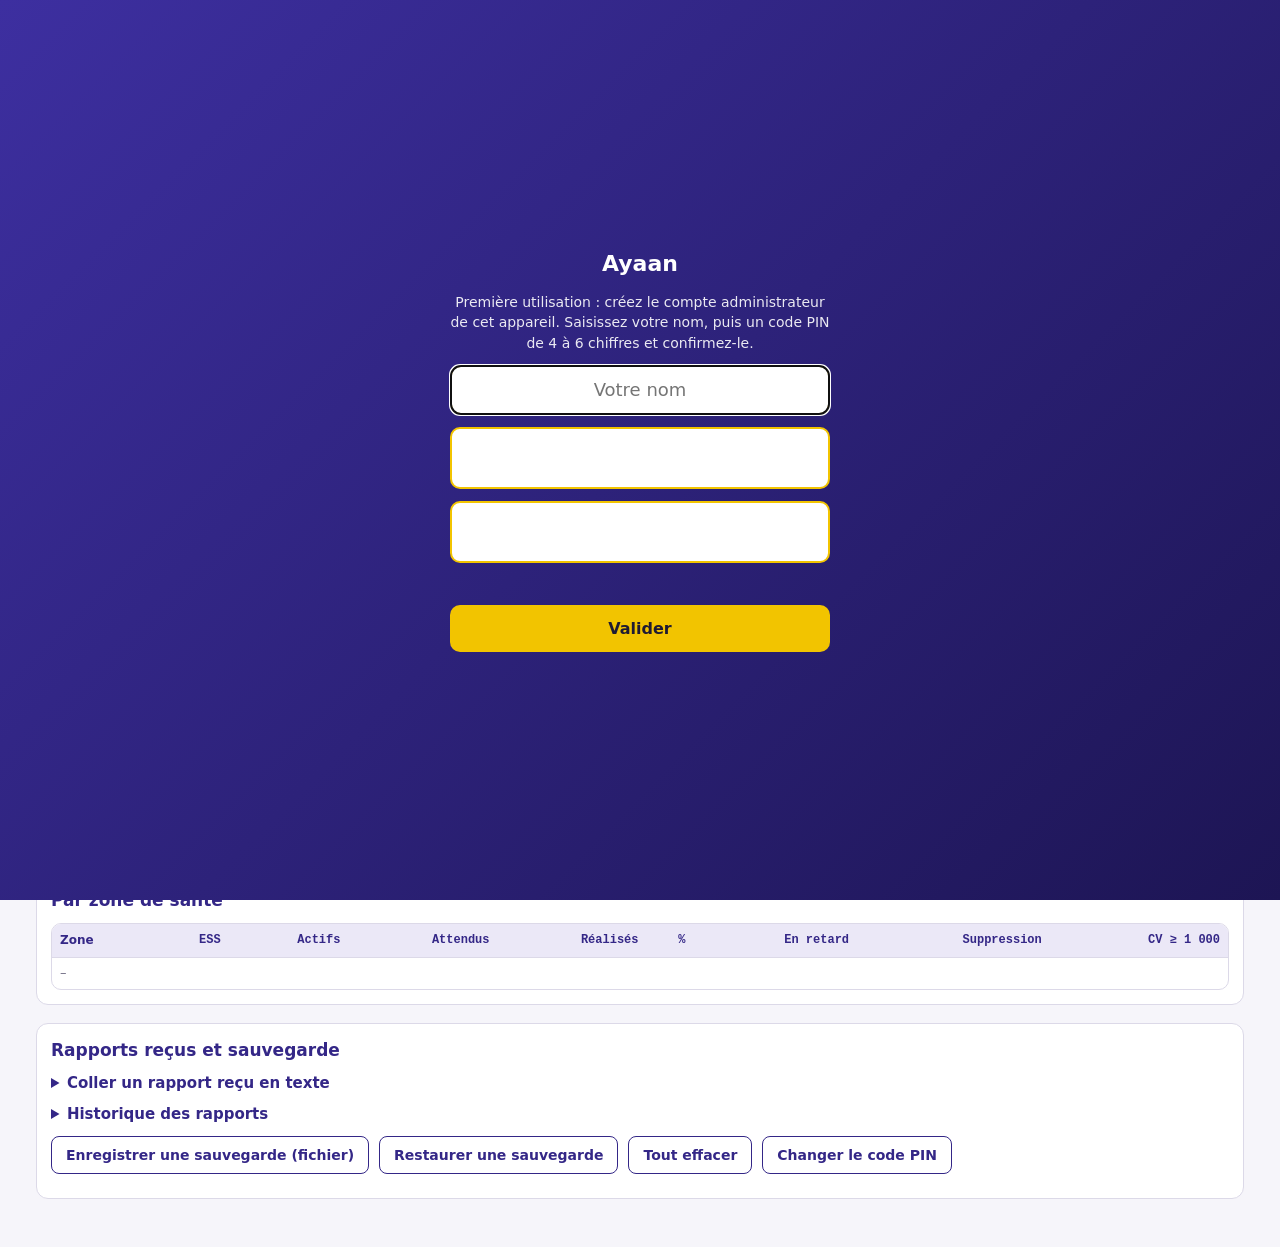
==== commit 807c4dcb: "Add files via upload" ====
--- a/central.html
+++ b/central.html
@@ -355,10 +355,10 @@
   const L=all.filter(x=>!zone||zoneOf(x.ess)===zone);
   if(!all.length){msg('info','Aucun rapport pour l\'instant. Dans chaque site, cliquez sur « Envoyer au centralisateur » dans Ayaan Suivi CV, puis importez ici les fichiers reçus (plusieurs à la fois si besoin).');}
   const mOf=x=>(x.months||[]).find(m=>m.m===mk)||{att:0,real:0};
-  const T=L.reduce((a,x)=>{const m=mOf(x);a.act+=x.actifs;a.att+=m.att;a.real+=m.real;a.late+=x.late;a.old+=((today()-fromIso(x.ref))/DAY>stale)?1:0;a.pD+=x.pvlsD||0;a.pN+=x.pvlsN||0;a.cra+=x.cra||0;a.low+=x.low||0;return a},{act:0,att:0,real:0,late:0,old:0,pD:0,pN:0,cra:0,low:0});
+  const T=L.reduce((a,x)=>{const m=mOf(x);a.act+=x.actifs;a.att+=m.att;a.real+=m.real;a.late+=x.late;a.old+=((today()-fromIso(x.ref))/DAY>stale)?1:0;a.pD+=x.pvlsD||0;a.pN+=x.pvlsN||0;a.cra+=x.cra||0;a.craT+=x.craTodo||0;a.low+=x.low||0;return a},{act:0,att:0,real:0,late:0,old:0,pD:0,pN:0,cra:0,low:0,craT:0});
   const sp=pct(T.pN,T.pD);
   const tp=pct(T.real,T.att);
-  $('tiles').innerHTML=[['',L.length,'ESS suivies'],['',T.act.toLocaleString('fr-FR'),'Patients actifs (MER)'],['',T.att.toLocaleString('fr-FR'),'Attendus · '+(mk?mLab(mk):'')],['o',T.real.toLocaleString('fr-FR'),'Réalisés'],['',pctTxt(tp),'% de réalisation'],['r',T.late.toLocaleString('fr-FR'),'En retard : tracking actif'],['',pctTxt(sp),'Suppression virale (< 1 000) : '+T.pN.toLocaleString('fr-FR')+' / '+T.pD.toLocaleString('fr-FR'),pctCls(sp)],['r',T.cra.toLocaleString('fr-FR'),'CV ≥ 1 000 : CRA · bas niveau 50–999 : '+T.low],['r',T.old,'Rapports anciens (> '+stale+' j)'],['',(()=>{const v=L.map(x=>x.tatMed).filter(v=>v!=null).sort((a,b)=>a-b);return v.length?v[Math.floor((v.length-1)/2)]+' j':'–'})(),'Délai de retour des résultats (médiane des sites)']]
+  $('tiles').innerHTML=[['',L.length,'ESS suivies'],['',T.act.toLocaleString('fr-FR'),'Patients actifs (MER)'],['',T.att.toLocaleString('fr-FR'),'Attendus · '+(mk?mLab(mk):'')],['o',T.real.toLocaleString('fr-FR'),'Réalisés'],['',pctTxt(tp),'% de réalisation'],['r',T.late.toLocaleString('fr-FR'),'En retard : tracking actif'],['',pctTxt(sp),'Suppression virale (< 1 000) : '+T.pN.toLocaleString('fr-FR')+' / '+T.pD.toLocaleString('fr-FR'),pctCls(sp)],['r',T.cra.toLocaleString('fr-FR'),'CV ≥ 1 000 · CRA à commencer : '+T.craT+' · bas niveau 50–999 : '+T.low],['r',T.old,'Rapports anciens (> '+stale+' j)'],['',(()=>{const v=L.map(x=>x.tatMed).filter(v=>v!=null).sort((a,b)=>a-b);return v.length?v[Math.floor((v.length-1)/2)]+' j':'–'})(),'Délai de retour des résultats (médiane des sites)']]
     .map(t=>`<div class="tile ${t[0]}"><b class="${t[2]==='% de réalisation'?pctCls(tp):(t[3]||'')}">${t[1]}</b><span>${esc(t[2])}</span></div>`).join('');
   $('tTitle').textContent=`Situation par site${zone?' · '+zone:''}${mk?' · '+mLab(mk):''}`;
   $('tbS').innerHTML=L.map(x=>{const m=mOf(x),p=pct(m.real,m.att),age=Math.round((today()-fromIso(x.ref))/DAY),d=x.prev?x.late-x.prev.late:null;
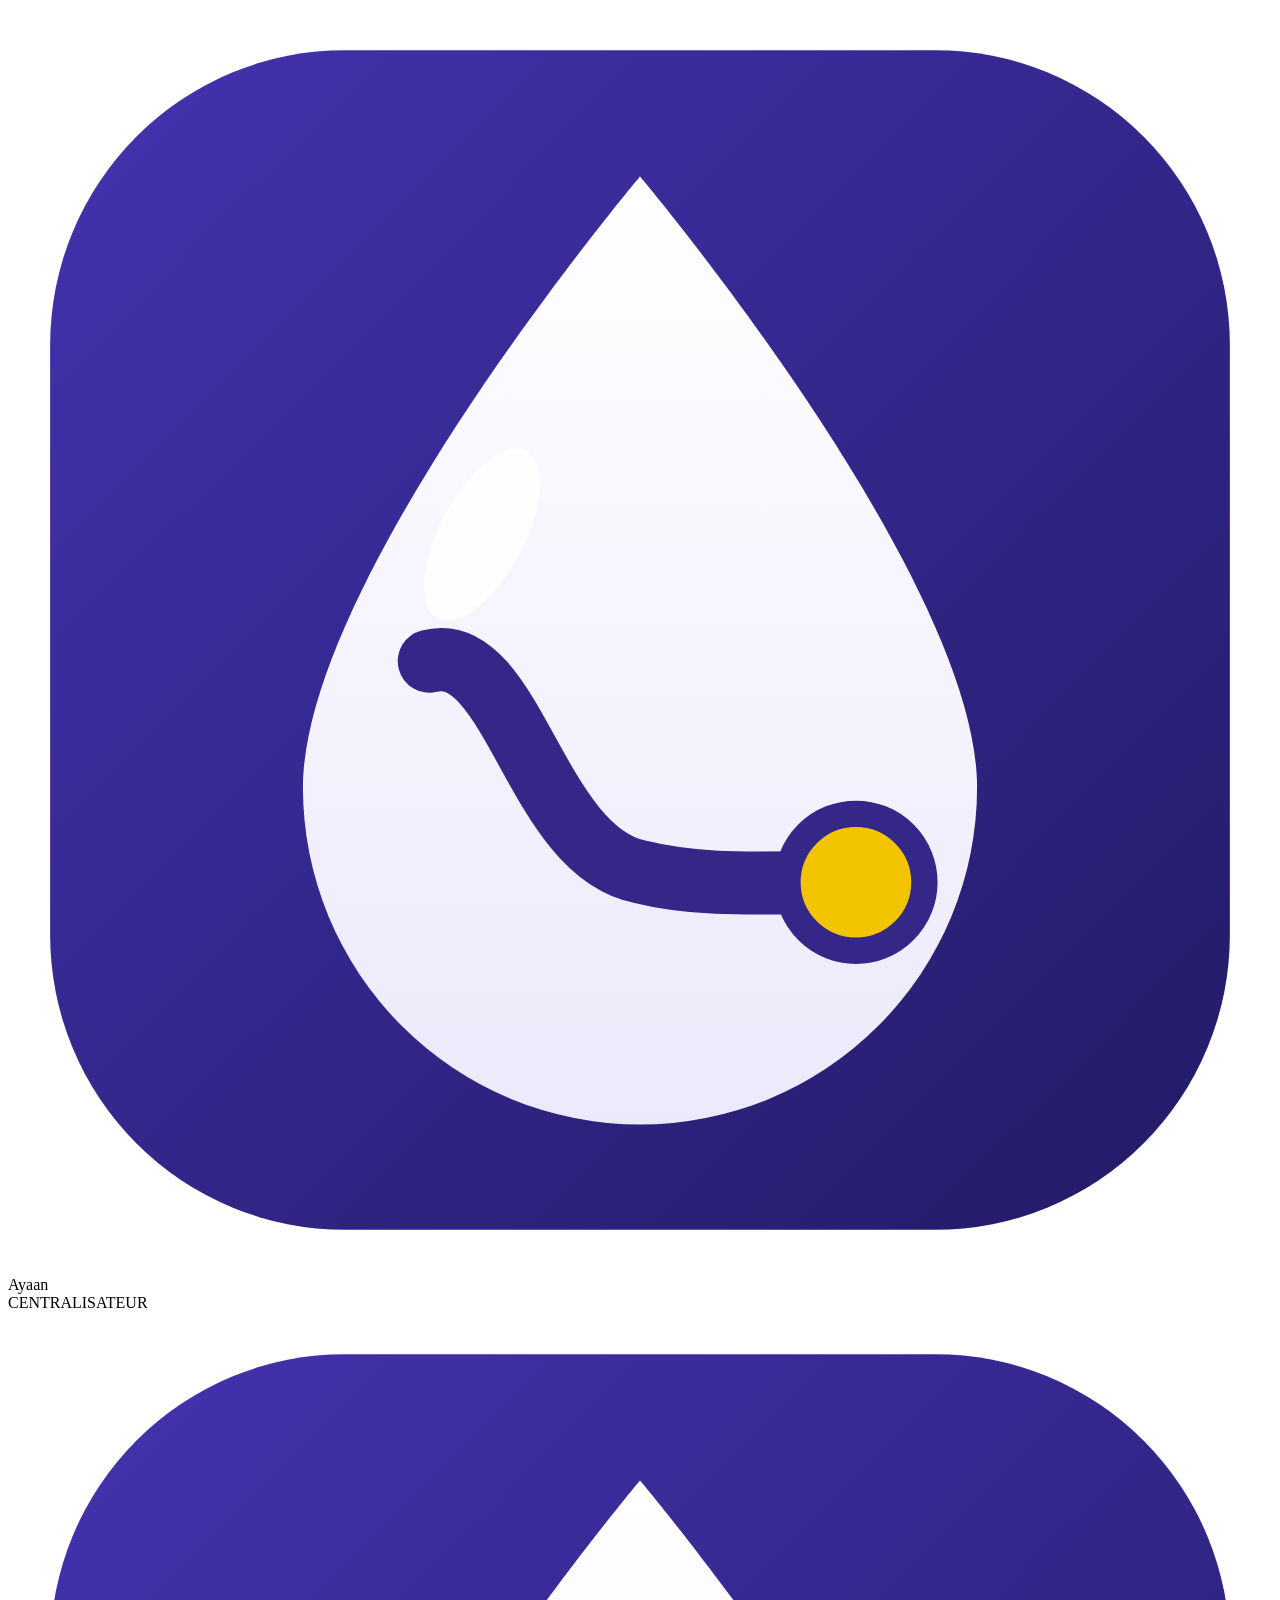
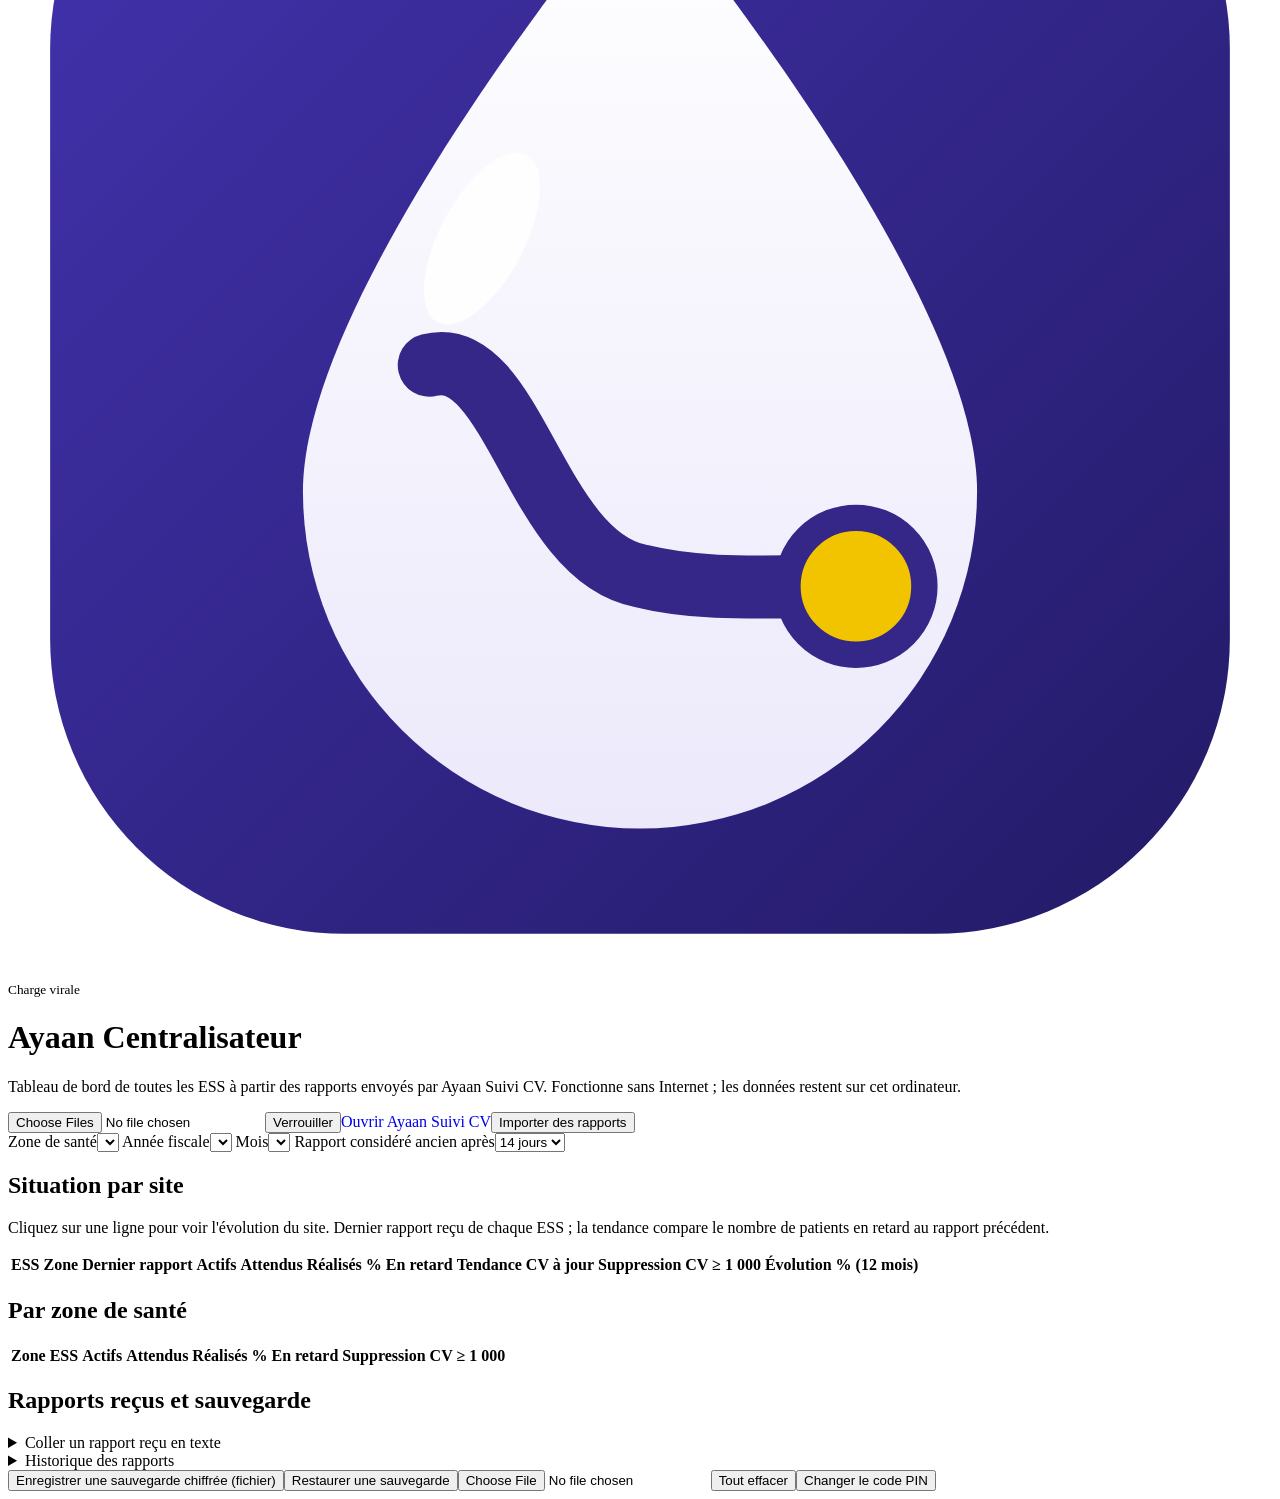
==== commit df6a2b13: "Add files via upload" ====
--- a/central.html
+++ b/central.html
@@ -2,214 +2,42 @@
 <html lang="fr">
 <head>
 <meta charset="utf-8">
-<meta name="viewport" content="width=device-width, initial-scale=1">
+<meta name="viewport" content="width=device-width, initial-scale=1, viewport-fit=cover">
+<meta http-equiv="Content-Security-Policy" content="default-src 'self'; script-src 'self'; style-src 'self' 'unsafe-inline'; img-src 'self' data: blob:; worker-src 'self'; connect-src 'self'; font-src 'self'; manifest-src 'self'; object-src 'none'; base-uri 'none'; form-action 'none'">
+<meta name="referrer" content="no-referrer">
 <link rel="icon" href="[data-uri]">
 <title>Ayaan Centralisateur</title>
-<style>
-/* Layout : barre d'import, tuiles de zone, tableau des sites (cœur), panneau détail du site avec graphiques */
-:root{
-  --bg:#f6f5fa; --panel:#ffffff; --ink:#1f1b33; --muted:#6b6880; --line:#dcd9e8;
-  --violet:#342787; --violet-soft:#ebe8f7; --jaune:#f2c400; --jaune-soft:#fff6d1; --bleu:#0b6fa6;
-  --ok:#1e8449; --ok-soft:#d8f0df; --warn:#9a6b00; --warn-soft:#fff1c2; --bad:#b42318; --bad-soft:#f9dcd8; --on:#ffffff;
-  --f-body:"Segoe UI",system-ui,-apple-system,Roboto,Arial,sans-serif; --f-num:Consolas,"Cascadia Mono",ui-monospace,Menlo,monospace;
-  color-scheme:light;
-}
-@media (prefers-color-scheme: dark){:root:not([data-theme="light"]){
-  --bg:#14121f; --panel:#1d1a2c; --ink:#ecebf5; --muted:#a29fb8; --line:#34304a;
-  --violet:#a99cf2; --violet-soft:#2a2545; --jaune:#f2c400; --jaune-soft:#3a3214; --bleu:#5fb4e6;
-  --ok:#6fd08f; --ok-soft:#173523; --warn:#f2c94c; --warn-soft:#3a3014; --bad:#ff8a7a; --bad-soft:#41201c; --on:#14121f; color-scheme:dark}}
-:root[data-theme="dark"]{
-  --bg:#14121f; --panel:#1d1a2c; --ink:#ecebf5; --muted:#a29fb8; --line:#34304a;
-  --violet:#a99cf2; --violet-soft:#2a2545; --jaune:#f2c400; --jaune-soft:#3a3214; --bleu:#5fb4e6;
-  --ok:#6fd08f; --ok-soft:#173523; --warn:#f2c94c; --warn-soft:#3a3014; --bad:#ff8a7a; --bad-soft:#41201c; --on:#14121f; color-scheme:dark}
-*{box-sizing:border-box}
-html,body{margin:0}
-body{background:var(--bg);color:var(--ink);font-family:var(--f-body);font-size:15px;line-height:1.45}
-[hidden]{display:none!important}
-.wrap{max-width:1240px;margin:0 auto;padding-left:max(16px,env(safe-area-inset-left,0px));padding-right:max(16px,env(safe-area-inset-right,0px));padding-block:20px 48px;display:grid;gap:18px}
-header.top{display:flex;flex-wrap:wrap;gap:12px 20px;align-items:flex-end;justify-content:space-between;border-bottom:3px solid var(--jaune);padding-bottom:12px}
-.brand small{display:block;font-size:12px;letter-spacing:.12em;text-transform:uppercase;color:var(--bleu);font-weight:600}
-.brand h1{margin:2px 0 0;font-size:26px;color:var(--violet)}
-.brand p{margin:4px 0 0;color:var(--muted);font-size:13px;max-width:70ch}
-.row{display:flex;flex-wrap:wrap;gap:10px;align-items:center}
-.btn{font:inherit;font-weight:600;font-size:14px;border-radius:8px;border:1px solid var(--violet);background:var(--violet);color:var(--on);padding:8px 14px;cursor:pointer}
-.btn.ghost{background:transparent;color:var(--violet)}
-.btn:focus-visible,select:focus-visible,textarea:focus-visible,tr.click:focus-visible{outline:3px solid var(--jaune);outline-offset:2px}
-select,textarea{font:inherit;font-size:14px;color:var(--ink);background:var(--bg);border:1px solid var(--line);border-radius:8px;padding:7px 9px;min-width:0}
-textarea{width:100%;min-height:80px;font-family:var(--f-num);font-size:12px}
-label.f{display:grid;gap:4px;font-size:12px;color:var(--muted);font-weight:600}
-.panel{background:var(--panel);border:1px solid var(--line);border-radius:12px;padding:14px;display:grid;gap:10px;min-width:0}
-.panel h2{margin:0;font-size:17px;color:var(--violet)}
-.alert{border-radius:10px;padding:12px 14px;font-size:14px}
-.alert.bad{background:var(--bad-soft);color:var(--bad);font-weight:600}
-.alert.info{background:var(--jaune-soft);color:var(--ink)}
-.tiles{display:grid;grid-template-columns:repeat(auto-fit,minmax(160px,1fr));gap:12px}
-.tile{background:var(--panel);border:1px solid var(--line);border-radius:12px;padding:12px 14px;display:grid;gap:2px}
-.tile b{font-family:var(--f-num);font-size:28px;font-weight:500;font-variant-numeric:tabular-nums;color:var(--violet)}
-.tile span{font-size:13px;color:var(--muted)}
-.tile.r b{color:var(--bad)} .tile.o b{color:var(--ok)}
-.tw{overflow-x:auto;border:1px solid var(--line);border-radius:10px}
-table{border-collapse:collapse;width:100%;font-size:14px}
-th{background:var(--violet-soft);color:var(--violet);text-align:left;font-size:12px;padding:8px;white-space:nowrap}
-td{border-top:1px solid var(--line);padding:6px 8px;vertical-align:middle}
-td.num,th.num{text-align:right;font-family:var(--f-num);font-variant-numeric:tabular-nums}
-tr.click{cursor:pointer} tr.click:hover td{background:var(--violet-soft)} tr.sel td{background:var(--jaune-soft)}
-.tile b.pct-ok{color:var(--ok)} .tile b.pct-warn{color:var(--warn)} .tile b.pct-bad{color:var(--bad)}
-.pct-ok{color:var(--ok);font-weight:700}.pct-warn{color:var(--warn);font-weight:700}.pct-bad{color:var(--bad);font-weight:700}
-.pill{display:inline-block;font-size:12px;font-weight:600;border-radius:999px;padding:2px 9px;white-space:nowrap}
-.p-ok{background:var(--ok-soft);color:var(--ok)}.p-bad{background:var(--bad-soft);color:var(--bad)}.p-warn{background:var(--warn-soft);color:var(--warn)}
-.muted{color:var(--muted);font-size:13px}
-.grid2{display:grid;grid-template-columns:repeat(auto-fit,minmax(340px,1fr));gap:18px}
-svg text{fill:var(--muted);font-size:11px;font-family:var(--f-body)}
-.legend{display:flex;gap:14px;flex-wrap:wrap;font-size:12px;color:var(--muted)}
-.legend i{display:inline-block;width:10px;height:10px;border-radius:2px;margin-right:5px;vertical-align:-1px}
-details summary{cursor:pointer;font-weight:600;color:var(--violet)}
-
-.logo{width:56px;height:56px;flex:none}
-.brandrow{display:flex;gap:14px;align-items:center}
-#splash{position:fixed;inset:0;z-index:50;display:grid;place-items:center;background:linear-gradient(135deg,#3d2fa0,#1d1554);color:#fff;transition:opacity .45s ease}
-#splash.out{opacity:0;pointer-events:none}
-#splash .sp{display:grid;justify-items:center;gap:14px;text-align:center}
-#splash .logo{width:132px;height:132px;animation:pop .7s cubic-bezier(.2,.9,.3,1.3) both;filter:drop-shadow(0 12px 28px rgba(0,0,0,.35))}
-#splash .nm{font-size:40px;font-weight:800;letter-spacing:-.5px;animation:up .6s .25s both}
-#splash .sb{font-size:14px;font-weight:700;letter-spacing:.3em;color:#f2c400;animation:up .6s .4s both}
-#splash .org{font-size:12px;opacity:.75;animation:up .6s .55s both}
-@keyframes pop{from{transform:scale(.4) rotate(-8deg);opacity:0}to{transform:none;opacity:1}}
-@keyframes up{from{transform:translateY(10px);opacity:0}to{transform:none;opacity:1}}
-@media (prefers-reduced-motion: reduce){#splash .logo,#splash .nm,#splash .sb,#splash .org{animation:none}}
-</style>
 <link rel="manifest" href="central.webmanifest">
 <meta name="theme-color" content="#342787">
 <meta name="mobile-web-app-capable" content="yes">
 <meta name="apple-mobile-web-app-capable" content="yes">
 <meta name="apple-mobile-web-app-status-bar-style" content="black-translucent">
 <meta name="apple-mobile-web-app-title" content="Ayaan Central">
-<link rel="apple-touch-icon" href="apple-touch-icon.png">
-<script>if('serviceWorker' in navigator){addEventListener('load',function(){navigator.serviceWorker.register('sw.js').catch(function(){})})}</script>
+<link rel="apple-touch-icon" href="icones/apple-touch-icon.png">
+<link rel="stylesheet" href="css/central.css">
+<link rel="stylesheet" href="css/verrou.css">
+<link rel="stylesheet" href="css/adaptatif.css">
+<script type="module" src="js/auth.js"></script>
+<script type="module" src="js/maj.js"></script>
+<script type="module" src="js/central.js"></script>
+<script src="js/accueil.js" defer></script>
 </head>
-<body>
-<style>
-#pinLock{position:fixed;inset:0;z-index:100;display:grid;place-items:center;background:linear-gradient(135deg,#3d2fa0,#1d1554);color:#fff;padding:16px;overflow:auto}
-#pinLock[hidden]{display:none!important}
-#pinLock .pb{width:min(380px,100%);display:grid;gap:12px;text-align:center}
-#pinLock h2{margin:0;font-size:22px}
-#pinLock p{margin:0;font-size:14px;opacity:.9}
-#pinLock input{font:inherit;font-size:26px;letter-spacing:.4em;text-align:center;padding:10px;border-radius:10px;border:2px solid #f2c400;background:#fff;color:#1f1b33;width:100%}
-#pinLock input#pinName{font-size:18px;letter-spacing:0}
-#pinLock button{font:inherit;font-weight:700;font-size:16px;border-radius:10px;border:0;padding:12px;background:#f2c400;color:#1f1b33;cursor:pointer}
-#pinLock button.lnk{background:transparent;color:#fff;text-decoration:underline;font-weight:500;font-size:14px;padding:4px}
-#pinLock .err{color:#ffb4a8;font-weight:700;min-height:1.2em}
-#pinLock .code{font-family:ui-monospace,Menlo,monospace;font-size:26px;letter-spacing:.15em;background:#fff;color:#342787;border-radius:10px;padding:10px}
-.who{font-size:12px;color:var(--muted);font-weight:600}
-.who b{color:var(--violet)}
-</style>
+<body data-need="central">
 <div id="pinLock" hidden role="dialog" aria-modal="true" aria-labelledby="pinT"><div class="pb">
   <h2 id="pinT">Ayaan</h2><p id="pinP"></p>
   <div id="pinCodeBox" class="code" hidden></div>
+  <select id="pinCat" aria-label="Type de compte"><option value="">Choisissez votre type de compte…</option><option value="admin">1. Administrateurs</option><option value="user">2. Utilisateurs</option></select>
   <input id="pinName" type="text" autocomplete="off" maxlength="40" placeholder="Votre nom" aria-label="Votre nom" hidden>
-  <input id="pinIn" type="password" inputmode="numeric" autocomplete="off" maxlength="6" aria-label="Code PIN">
-  <input id="pinIn2" type="password" inputmode="numeric" autocomplete="off" maxlength="6" aria-label="Confirmer le code PIN" hidden>
+  <input id="pinIn" type="password" inputmode="numeric" autocomplete="off" maxlength="8" aria-label="Code PIN">
+  <input id="pinIn2" type="password" inputmode="numeric" autocomplete="off" maxlength="8" aria-label="Confirmer le code PIN" hidden>
   <div class="err" id="pinErr" aria-live="assertive"></div>
   <button type="button" id="pinOk">Valider</button>
   <button type="button" class="lnk" id="pinForgot">Code PIN oublié ?</button>
 </div></div>
-<script>
-/* Ayaan : utilisateurs, rôles et code PIN. Les PIN ne sont jamais stockés en clair (empreinte salée).
-   Matrice d'accès : voir ROLES et PERMS ci-dessous (identique au fichier « Matrice d'accès Ayaan.xlsx »).
-   Le code de secours (affiché une fois à la création du premier administrateur) permet à un administrateur
-   de choisir un nouveau PIN sans perdre les données. */
-(function(){
-const K='ayaan.users.v1',KOLD='ayaan.pin.v1',IDLE=10*60*1000,AWAY=5*60*1000;
-const ROLES={admin:'Administrateur',gest:'Gestionnaire de données',prest:'Prestataire CV',sup:'Superviseur (lecture)'};
-const PERMS={
-  admin:['voir','saisir','exporter','importer','manuel','rapport','sauvegarde','restaurer','effacer','utilisateurs','c_importer'],
-  gest:['voir','saisir','exporter','importer','manuel','rapport','sauvegarde','c_importer'],
-  prest:['voir','saisir','exporter'],
-  sup:['voir','exporter']};
-const $=id=>document.getElementById(id);
-const rd=k=>{try{return JSON.parse(localStorage.getItem(k)||'null')}catch(e){return null}};
-const wr=(k,v)=>{try{localStorage.setItem(k,JSON.stringify(v));return true}catch(e){return false}};
-const ss={get(k){try{return sessionStorage.getItem(k)}catch(e){return null}},set(k,v){try{sessionStorage.setItem(k,v)}catch(e){}}};
-const rnd=n=>{const a=new Uint8Array(n);crypto.getRandomValues(a);return [...a].map(b=>b.toString(16).padStart(2,'0')).join('')};
-async function h(salt,txt){const d=new TextEncoder().encode(salt+'|'+txt);
-  if(crypto.subtle){let b=await crypto.subtle.digest('SHA-256',d);for(let i=0;i<999;i++)b=await crypto.subtle.digest('SHA-256',new Uint8Array([...new Uint8Array(b),...d]));return [...new Uint8Array(b)].map(x=>x.toString(16).padStart(2,'0')).join('')}
-  let x=5381;for(let r=0;r<2000;r++)for(const c of d)x=((x*33)^c^r)>>>0;return 'f'+x.toString(16)}
-const recCode=()=>{const A='ABCDEFGHJKMNPQRSTUVWXYZ23456789';const a=new Uint8Array(8);crypto.getRandomValues(a);const s=[...a].map(b=>A[b%A.length]).join('');return s.slice(0,4)+'-'+s.slice(4)};
-// migration de la v7 (un seul PIN) : il devient le PIN de l'administrateur
-let DB=rd(K);
-if(!DB){const o=rd(KOLD);if(o&&o.h){DB={rs:o.rs,rh:o.rh,users:[{id:rnd(6),nom:'Administrateur',role:'admin',s:o.s,h:o.h,cree:new Date().toISOString().slice(0,10)}]};wr(K,DB)}}
-const save=()=>wr(K,DB);
-const hasUsers=()=>!!(DB&&DB.users&&DB.users.length);
-let CUR=null;
-function badPin(a){if(!/^\d{4,6}$/.test(a))return 'Le code PIN doit contenir 4 à 6 chiffres.';if(/^(\d)\1+$/.test(a)||'0123456789'.includes(a)||'9876543210'.includes(a))return 'Code trop facile à deviner (ex. 0000, 1234) : choisissez-en un autre.';return ''}
-async function findByPin(pin,exceptId){for(const u of (DB&&DB.users)||[]){if(u.id!==exceptId&&await h(u.s,pin)===u.h)return u}return null}
-function login(u){CUR=u;ss.set('ayaan.cur',u.id);ss.set('ayaan.unl',String(Date.now()));paint();document.dispatchEvent(new CustomEvent('ayaan-user',{detail:pub()}))}
-const pub=()=>CUR?{id:CUR.id,nom:CUR.nom,role:CUR.role,roleLab:ROLES[CUR.role]}:null;
-function paint(){document.querySelectorAll('[data-who]').forEach(el=>{el.innerHTML=CUR?`Connecté : <b>${CUR.nom.replace(/[&<>"]/g,'')}</b> · ${ROLES[CUR.role]}`:''});
-  document.querySelectorAll('[data-perm]').forEach(el=>{const ok=can(el.dataset.perm);if(el.tagName==='SELECT'||el.tagName==='INPUT'||el.tagName==='TEXTAREA')el.disabled=!ok;else el.hidden=!ok})}
-function can(p){return !!(CUR&&(PERMS[CUR.role]||[]).includes(p))}
-// ----- écran de verrouillage
-let mode='',fails=0,waitUntil=0,last=Date.now(),hiddenAt=0,target=null;
-const L=$('pinLock'),N=$('pinName'),I=$('pinIn'),I2=$('pinIn2'),E=$('pinErr'),P=$('pinP'),OK=$('pinOk'),F=$('pinForgot'),CB=$('pinCodeBox');
-function show(m){mode=m;L.hidden=false;E.textContent='';I.value='';I2.value='';N.value='';N.hidden=true;I.hidden=false;I2.hidden=true;CB.hidden=true;F.hidden=m!=='unlock';OK.textContent='Valider';
-  I.type='password';I.maxLength=6;I.setAttribute('inputmode','numeric');I.setAttribute('aria-label','Code PIN');
-  if(m==='unlock')P.textContent='Entrez votre code PIN pour ouvrir l\'application.';
-  else if(m==='first'){P.textContent='Première utilisation : créez le compte administrateur de cet appareil. Saisissez votre nom, puis un code PIN de 4 à 6 chiffres et confirmez-le.';N.hidden=false;I2.hidden=false}
-  else if(m==='newpin'){P.textContent='Choisissez votre nouveau code PIN, puis confirmez-le.';I2.hidden=false}
-  else if(m==='recover'){P.textContent='Administrateur : entrez le code de secours noté à la création (ex. ABCD-1234). Les autres utilisateurs demandent à l\'administrateur de réinitialiser leur PIN.';I.removeAttribute('inputmode');I.type='text';I.maxLength=9;I.setAttribute('aria-label','Code de secours')}
-  setTimeout(()=>(N.hidden?I:N).focus(),50)}
-function hide(){L.hidden=true;mode='';last=Date.now()}
-async function submit(){
-  if(mode==='unlock'||mode==='change'){
-    if(Date.now()<waitUntil){E.textContent='Trop d\'essais : patientez '+Math.ceil((waitUntil-Date.now())/1000)+' s.';return}
-    const u=mode==='change'?((CUR&&await h(CUR.s,I.value)===CUR.h)?CUR:null):await findByPin(I.value);
-    if(!u){fails++;I.value='';E.textContent='Code PIN incorrect.';if(fails>=5){waitUntil=Date.now()+30000;fails=0;E.textContent='5 essais incorrects : patientez 30 s.'}return}
-    fails=0;if(mode==='change'){target=u;show('newpin');return}login(u);hide();return}
-  if(mode==='first'||mode==='newpin'){
-    const nm=N.value.trim(),a=I.value.trim(),b=I2.value.trim();
-    if(mode==='first'&&nm.length<2){E.textContent='Saisissez votre nom.';return}
-    const bp=badPin(a);if(bp){E.textContent=bp;return}
-    if(a!==b){E.textContent='Les deux codes ne sont pas identiques.';I2.value='';return}
-    if(await findByPin(a,target&&target.id)){E.textContent='Ce code PIN est déjà utilisé par un autre utilisateur : choisissez-en un autre.';return}
-    const s=rnd(16),hh=await h(s,a);
-    if(mode==='newpin'){target.s=s;target.h=hh;save();const u=target;target=null;login(u);hide();if(window.ayaanPinMsg)window.ayaanPinMsg('Nouveau code PIN enregistré.');return}
-    const rc=recCode(),rs=rnd(16);DB={rs,rh:await h(rs,rc),users:[{id:rnd(6),nom:nm,role:'admin',s,h:hh,cree:new Date().toISOString().slice(0,10)}]};save();
-    login(DB.users[0]);mode='showcode';P.textContent='Compte administrateur créé. Notez ce code de secours sur papier et gardez-le en lieu sûr : il permet à l\'administrateur de choisir un nouveau PIN s\'il l\'oublie, sans perdre les données.';
-    CB.textContent=rc;CB.hidden=false;N.hidden=true;I.hidden=true;I2.hidden=true;E.textContent='';OK.textContent='J\'ai noté le code de secours';F.hidden=true;OK.focus();return}
-  if(mode==='showcode'){hide();return}
-  if(mode==='recover'){
-    const v=I.value.trim().toUpperCase().replace(/\s/g,'');const vv=v.includes('-')?v:v.slice(0,4)+'-'+v.slice(4);
-    if(DB&&await h(DB.rs,vv)===DB.rh){target=DB.users.find(u=>u.role==='admin');show('newpin');P.textContent=`Code de secours accepté. Choisissez un nouveau code PIN pour ${target.nom} (administrateur), puis confirmez-le.`}else E.textContent='Code de secours incorrect.'}
-}
-OK.onclick=submit;
-[N,I,I2].forEach(x=>x.addEventListener('keydown',e=>{if(e.key!=='Enter')return;e.preventDefault();if(x===N)I.focus();else if(x===I&&!I2.hidden&&!I2.value)I2.focus();else submit()}));
-F.onclick=()=>show('recover');
-['pointerdown','keydown','scroll','touchstart'].forEach(ev=>addEventListener(ev,()=>{last=Date.now()},{passive:true,capture:true}));
-setInterval(()=>{if(!mode&&hasUsers()&&Date.now()-last>IDLE)show('unlock')},15000);
-document.addEventListener('visibilitychange',()=>{if(document.hidden)hiddenAt=Date.now();else if(!mode&&hasUsers()&&hiddenAt&&Date.now()-hiddenAt>AWAY)show('unlock')});
-addEventListener('pagehide',()=>{if(!mode)ss.set('ayaan.unl',String(last))});
-// ----- API pour les pages
-const AY=window.AY={ROLES,PERMS,can,user:pub,
-  lock(){if(hasUsers())show('unlock')},
-  changePin(){if(!CUR)return;show('unlock');mode='change';F.hidden=true;P.textContent='Entrez votre code PIN actuel.'},
-  list(){return (DB&&DB.users||[]).map(u=>({id:u.id,nom:u.nom,role:u.role,roleLab:ROLES[u.role],cree:u.cree}))},
-  async save(id,nom,role,pin){if(!can('utilisateurs'))return 'Action réservée à l\'administrateur.';nom=String(nom||'').trim();if(nom.length<2)return 'Saisissez le nom de l\'utilisateur.';if(!ROLES[role])return 'Choisissez un rôle.';
-    const u=id?DB.users.find(x=>x.id===id):null;if(id&&!u)return 'Utilisateur introuvable.';
-    if(u&&u.role==='admin'&&role!=='admin'&&DB.users.filter(x=>x.role==='admin').length<2)return 'Il faut garder au moins un administrateur.';
-    if(!u||pin){const bp=badPin(pin||'');if(bp)return bp;if(await findByPin(pin,u&&u.id))return 'Ce code PIN est déjà utilisé par un autre utilisateur.'}
-    if(DB.users.some(x=>x.id!==id&&x.nom.toLowerCase()===nom.toLowerCase()))return 'Un utilisateur porte déjà ce nom.';
-    const t=u||{id:rnd(6),cree:new Date().toISOString().slice(0,10)};t.nom=nom;t.role=role;if(pin){t.s=rnd(16);t.h=await h(t.s,pin)}if(!u)DB.users.push(t);save();if(CUR&&CUR.id===t.id)login(t);else paint();return ''},
-  del(id){if(!can('utilisateurs'))return 'Action réservée à l\'administrateur.';const u=DB.users.find(x=>x.id===id);if(!u)return 'Utilisateur introuvable.';if(CUR&&CUR.id===id)return 'Vous ne pouvez pas supprimer votre propre compte.';
-    if(u.role==='admin'&&DB.users.filter(x=>x.role==='admin').length<2)return 'Il faut garder au moins un administrateur.';DB.users=DB.users.filter(x=>x.id!==id);save();return ''}
-};
-window.ayaanLock=AY.lock;window.ayaanChangePin=AY.changePin;
-// ----- démarrage
-(function(){if(!hasUsers()){show('first');return}
-  const cid=ss.get('ayaan.cur'),u=+ss.get('ayaan.unl')||0,me=DB.users.find(x=>x.id===cid);
-  if(me&&u&&Date.now()-u<IDLE){CUR=me;document.addEventListener('DOMContentLoaded',()=>{paint();document.dispatchEvent(new CustomEvent('ayaan-user',{detail:pub()}))});if(document.readyState!=='loading')setTimeout(()=>{paint();document.dispatchEvent(new CustomEvent('ayaan-user',{detail:pub()}))},0);return}
-  show('unlock')})();
-})();
-</script>
+<div id="ayRights" hidden role="dialog" aria-modal="true" aria-labelledby="ayRT">
+ <div class="boite">
+  <h2 id="ayRT">Mes droits</h2><div id="ayRS" class="muted"></div><div id="ayRL"></div>
+  <div><button class="btn ghost" type="button" id="ayRC">Fermer</button></div></div></div>
 
 <div id="splash" role="presentation"><div class="sp"><svg xmlns="http://www.w3.org/2000/svg" viewBox="0 0 120 120" class="logo" aria-hidden="true">
   <defs>
@@ -240,14 +68,15 @@
       <p>Tableau de bord de toutes les ESS à partir des rapports envoyés par Ayaan Suivi CV. Fonctionne sans Internet ; les données restent sur cet ordinateur.</p>
     </div></div>
     <div class="row">
-      <input type="file" id="files" accept=".json,.txt" multiple hidden>
-      <button class="btn ghost" type="button" onclick="ayaanLock()">Verrouiller</button><a class="btn ghost" href="index.html" style="text-decoration:none">Ouvrir Ayaan Suivi CV</a><button class="btn" id="btnImp" type="button" data-perm="c_importer">Importer des rapports</button>
+      <input type="file" id="files" class="fichier-cache" multiple tabindex="-1" aria-hidden="true">
+      <button class="btn ghost" type="button" data-action="verrouiller">Verrouiller</button><a class="btn ghost" href="index.html" style="text-decoration:none">Ouvrir Ayaan Suivi CV</a><button class="btn" id="btnImp" type="button" data-perm="c_importer">Importer des rapports</button>
     </div>
   </header>
   <div id="msg"></div>
 
   <section class="panel" style="grid-template-columns:repeat(auto-fit,minmax(180px,1fr))">
     <label class="f" for="selZone">Zone de santé<select id="selZone"></select></label>
+    <label class="f" for="selFyC">Année fiscale<select id="selFyC"></select></label>
     <label class="f" for="selMonth">Mois<select id="selMonth"></select></label>
     <label class="f" for="selStale">Rapport considéré ancien après<select id="selStale"><option value="7">7 jours</option><option value="14" selected>14 jours</option><option value="30">30 jours</option></select></label>
   </section>
@@ -281,130 +110,11 @@
       <textarea id="paste" placeholder="Collez ici le texte du rapport (copié depuis Ayaan Suivi CV en ligne)"></textarea>
       <div class="row" style="margin-top:6px"><button class="btn ghost" id="btnPaste" type="button">Ajouter ce rapport</button></div>
     </details>
-    <details><summary>Historique des rapports</summary><div class="tw" style="margin-top:8px;max-height:300px"><table><thead><tr><th>ESS</th><th>Date du rapport</th><th>Reçu le</th><th class="num">Actifs</th><th class="num">En retard</th><th></th></tr></thead><tbody id="tbH"></tbody></table></div></details>
-    <div class="row"><button class="btn ghost" id="btnSave" type="button" data-perm="sauvegarde">Enregistrer une sauvegarde (fichier)</button><button class="btn ghost" id="btnRestore" type="button" data-perm="restaurer">Restaurer une sauvegarde</button><input type="file" id="bkf" accept=".json" hidden><button class="btn ghost" id="btnClear" type="button" data-perm="effacer">Tout effacer</button><button class="btn ghost" type="button" onclick="ayaanChangePin()">Changer le code PIN</button></div>
-    <div class="muted" id="bmsg"></div>
+    <details><summary>Historique des rapports</summary><div class="tw" style="margin-top:8px;max-height:300px"><table><thead><tr><th>ESS</th><th>Date du rapport</th><th>Envoyé par</th><th>Reçu le</th><th class="num">Actifs</th><th class="num">En retard</th><th></th></tr></thead><tbody id="tbH"></tbody></table></div></details>
+    <div class="row"><button class="btn ghost" id="btnSave" type="button" data-perm="sauvegarde">Enregistrer une sauvegarde chiffrée (fichier)</button><button class="btn ghost" id="btnRestore" type="button" data-perm="restaurer">Restaurer une sauvegarde</button><input type="file" id="bkf" class="fichier-cache" tabindex="-1" aria-hidden="true"><button class="btn ghost" id="btnClear" type="button" data-perm="effacer">Tout effacer</button><button class="btn ghost" type="button" data-action="changer-pin">Changer le code PIN</button></div>
+    <div class="row" id="bkCodeCLab" hidden><label class="f" for="bkCodeC">Code de secours de l'ordinateur d'origine<input type="text" id="bkCodeC" maxlength="9" autocomplete="off" placeholder="ABCD-1234"></label><button class="btn" type="button" id="bkCodeOk">Valider le code</button></div>
+    <div class="muted" id="bmsg" aria-live="polite"></div>
   </section>
 </div>
-<script>(function(){var s=document.getElementById('splash');if(!s)return;var t=matchMedia('(prefers-reduced-motion: reduce)').matches?500:1500;function h(){s.classList.add('out');setTimeout(function(){s.remove()},500)}setTimeout(h,t);s.addEventListener('click',h)})();</script>
-<script>
-(function(){
-const $=id=>document.getElementById(id);
-const K='ayaan.central.v1',DAY=864e5;
-const store={get(){try{return JSON.parse(localStorage.getItem(K)||'null')}catch(e){return null}},set(v){try{localStorage.setItem(K,JSON.stringify(v));return true}catch(e){return false}}};
-let ST=store.get()||{reports:{},zones:{}};
-const ZONES=['Bandalungwa','Binza-Météo','Kikimi','Kingasani','Masina II'];
-const KNOWN={'Masina II':['CS ELONGA','SAINT HILAIRE','CS LUNDA','MAPELA','PODI MASINA 2','CS KIMBELA','KASAI','CS TEMOIGNAGE','CS BORA','MAFUTA KIZOLA','AVENIR','ALFADO']};
-const esc=s=>String(s??'').replace(/[&<>"]/g,c=>({'&':'&amp;','<':'&lt;','>':'&gt;','"':'&quot;'}[c]));
-const fromIso=s=>{if(!s)return null;const[a,b,c]=s.slice(0,10).split('-').map(Number);return new Date(a,b-1,c)};
-const fr=d=>d?`${String(d.getDate()).padStart(2,'0')}/${String(d.getMonth()+1).padStart(2,'0')}/${d.getFullYear()}`:'';
-const MOIS=['janvier','février','mars','avril','mai','juin','juillet','août','septembre','octobre','novembre','décembre'];
-const mLab=m=>{const[y,mm]=m.split('-').map(Number);return MOIS[mm-1].replace(/^./,c=>c.toUpperCase())+' '+y};
-const pct=(a,b)=>b?a/b:null;
-const pctTxt=v=>v==null?'–':(v*100).toFixed(1).replace('.',',')+' %';
-const pctCls=v=>v==null?'':(v>=.95?'pct-ok':v>=.85?'pct-warn':'pct-bad');
-const today=()=>{const d=new Date();return new Date(d.getFullYear(),d.getMonth(),d.getDate())};
-function msg(k,t){$('msg').innerHTML=t?`<div class="alert ${k}">${t}</div>`:''}
-function zoneOf(e){if(ST.zones[e])return ST.zones[e];for(const z in KNOWN)if(KNOWN[z].includes(e.toUpperCase()))return z;return 'Non classée'}
-function addReport(r,src){
-  if(!r||r.type!=='ayaan-rapport'||!Array.isArray(r.sites))throw new Error('ce n\'est pas un rapport Ayaan Suivi CV');
-  if(r.example)throw new Error('rapport fait avec les données d\'exemple');
-  let n=0;
-  for(const s of r.sites){const list=ST.reports[s.ess]=ST.reports[s.ess]||[];const rec={...s,ref:r.ref,fy:r.fy,gen:r.gen,recv:new Date().toISOString(),src};
-    const i=list.findIndex(x=>x.ref===r.ref);if(i>=0)list[i]=rec;else list.push(rec);list.sort((a,b)=>a.ref.localeCompare(b.ref));n++}
-  return n;
-}
-function save(){if(!store.set(ST))msg('bad','Cet ordinateur n\'a pas pu enregistrer les rapports. Faites une sauvegarde en fichier.')}
-function latest(){const out=[];for(const e in ST.reports){const l=ST.reports[e];if(l.length)out.push({...l[l.length-1],prev:l.length>1?l[l.length-2]:null,hist:l})}return out.sort((a,b)=>a.ess.localeCompare(b.ess))}
-let SEL=null;
-
-function spark(months,mk){
-  const w=120,h=28,pts=months.map((m,i)=>{const v=m.att?m.real/m.att:null;return v==null?null:[i*(w/11),h-2-v*(h-4)]});
-  const segs=[];let cur=[];pts.forEach(p=>{if(p)cur.push(p);else if(cur.length){segs.push(cur);cur=[]}});if(cur.length)segs.push(cur);
-  const sel=months.findIndex(m=>m.m===mk);const sp=pts[sel];
-  return `<svg width="${w}" height="${h}" viewBox="0 0 ${w} ${h}" role="img" aria-label="Évolution du pourcentage de réalisation"><line x1="0" x2="${w}" y1="${h-2-.95*(h-4)}" y2="${h-2-.95*(h-4)}" stroke="var(--ok)" stroke-dasharray="2 3" stroke-width="1"/>${segs.map(s=>`<polyline fill="none" stroke="var(--violet)" stroke-width="1.6" points="${s.map(p=>p.join(',')).join(' ')}"/>`).join('')}${sp?`<circle cx="${sp[0]}" cy="${sp[1]}" r="3" fill="var(--jaune)" stroke="var(--violet)"/>`:''}</svg>`;
-}
-function barChart(months,mk){
-  const W=520,H=210,L=34,B=30,T=10,R=8;const max=Math.max(1,...months.map(m=>m.att));const step=(W-L-R)/months.length,bw=step*.36;
-  const y=v=>H-B-(v/max)*(H-B-T);let g='';
-  for(let i=0;i<=4;i++){const v=Math.round(max*i/4);g+=`<line x1="${L}" x2="${W-R}" y1="${y(v)}" y2="${y(v)}" stroke="var(--line)"/><text x="${L-4}" y="${y(v)+4}" text-anchor="end">${v}</text>`}
-  months.forEach((m,i)=>{const x=L+i*step+step*.12;g+=`<rect x="${x}" y="${y(m.att)}" width="${bw}" height="${H-B-y(m.att)}" fill="var(--violet-soft)" stroke="var(--violet)"/><rect x="${x+bw+2}" y="${y(m.real)}" width="${bw}" height="${H-B-y(m.real)}" fill="var(--ok)"/>`;
-    const p=m.att?Math.round(100*m.real/m.att):null;if(p!=null&&m.att)g+=`<text x="${x+bw}" y="${Math.min(y(m.att),y(m.real))-3}" text-anchor="middle">${p}%</text>`;
-    g+=`<text x="${x+bw}" y="${H-B+14}" text-anchor="middle" ${m.m===mk?'style="font-weight:700;fill:var(--ink)"':''}>${MOIS[+m.m.slice(5)-1].slice(0,3)}</text>`});
-  return `<svg viewBox="0 0 ${W} ${H}" width="100%" role="img" aria-label="Attendus et réalisés par mois">${g}</svg>`;
-}
-function lineChart(hist){
-  const W=520,H=210,L=40,B=30,T=10,R=10;if(hist.length<2)return '<p class="muted">L\'évolution apparaîtra à partir du deuxième rapport reçu pour ce site.</p>';
-  const max=Math.max(1,...hist.map(h=>Math.max(h.late,h.actifs)));const x=i=>L+i*(W-L-R)/(hist.length-1),y=v=>H-B-(v/max)*(H-B-T);let g='';
-  for(let i=0;i<=4;i++){const v=Math.round(max*i/4);g+=`<line x1="${L}" x2="${W-R}" y1="${y(v)}" y2="${y(v)}" stroke="var(--line)"/><text x="${L-4}" y="${y(v)+4}" text-anchor="end">${v}</text>`}
-  const pl=(k,c)=>`<polyline fill="none" stroke="${c}" stroke-width="2" points="${hist.map((h,i)=>x(i)+','+y(h[k])).join(' ')}"/>`+hist.map((h,i)=>`<circle cx="${x(i)}" cy="${y(h[k])}" r="3" fill="${c}"/>`).join('');
-  g+=pl('actifs','var(--violet)')+pl('late','var(--bad)');
-  hist.forEach((h,i)=>{if(hist.length<=8||i%Math.ceil(hist.length/8)===0||i===hist.length-1)g+=`<text x="${x(i)}" y="${H-B+14}" text-anchor="${i===hist.length-1?'end':i===0?'start':'middle'}">${fr(fromIso(h.ref)).slice(0,5)}</text>`});
-  return `<svg viewBox="0 0 ${W} ${H}" width="100%" role="img" aria-label="Évolution des actifs et des retards">${g}</svg>`;
-}
-
-function render(){
-  const all=latest();
-  // zones & months
-  const zSel=$('selZone'),zc=zSel.value;const zs=[...new Set(all.map(x=>zoneOf(x.ess)))].sort();
-  zSel.innerHTML=`<option value="">Toutes les zones</option>`+zs.map(z=>`<option${z===zc?' selected':''}>${esc(z)}</option>`).join('');
-  const mSel=$('selMonth'),mc=mSel.value;const ms=[...new Set(all.flatMap(x=>(x.months||[]).map(m=>m.m)))].sort();
-  const curM=(()=>{const d=today();return `${d.getFullYear()}-${String(d.getMonth()+1).padStart(2,'0')}`})();
-  mSel.innerHTML=ms.map(m=>`<option value="${m}">${mLab(m)}</option>`).join('');mSel.value=ms.includes(mc)?mc:(ms.includes(curM)?curM:(ms[0]||''));
-  const mk=mSel.value,zone=zSel.value,stale=+$('selStale').value;
-  const L=all.filter(x=>!zone||zoneOf(x.ess)===zone);
-  if(!all.length){msg('info','Aucun rapport pour l\'instant. Dans chaque site, cliquez sur « Envoyer au centralisateur » dans Ayaan Suivi CV, puis importez ici les fichiers reçus (plusieurs à la fois si besoin).');}
-  const mOf=x=>(x.months||[]).find(m=>m.m===mk)||{att:0,real:0};
-  const T=L.reduce((a,x)=>{const m=mOf(x);a.act+=x.actifs;a.att+=m.att;a.real+=m.real;a.late+=x.late;a.old+=((today()-fromIso(x.ref))/DAY>stale)?1:0;a.pD+=x.pvlsD||0;a.pN+=x.pvlsN||0;a.cra+=x.cra||0;a.craT+=x.craTodo||0;a.low+=x.low||0;return a},{act:0,att:0,real:0,late:0,old:0,pD:0,pN:0,cra:0,low:0,craT:0});
-  const sp=pct(T.pN,T.pD);
-  const tp=pct(T.real,T.att);
-  $('tiles').innerHTML=[['',L.length,'ESS suivies'],['',T.act.toLocaleString('fr-FR'),'Patients actifs (MER)'],['',T.att.toLocaleString('fr-FR'),'Attendus · '+(mk?mLab(mk):'')],['o',T.real.toLocaleString('fr-FR'),'Réalisés'],['',pctTxt(tp),'% de réalisation'],['r',T.late.toLocaleString('fr-FR'),'En retard : tracking actif'],['',pctTxt(sp),'Suppression virale (< 1 000) : '+T.pN.toLocaleString('fr-FR')+' / '+T.pD.toLocaleString('fr-FR'),pctCls(sp)],['r',T.cra.toLocaleString('fr-FR'),'CV ≥ 1 000 · CRA à commencer : '+T.craT+' · bas niveau 50–999 : '+T.low],['r',T.old,'Rapports anciens (> '+stale+' j)'],['',(()=>{const v=L.map(x=>x.tatMed).filter(v=>v!=null).sort((a,b)=>a-b);return v.length?v[Math.floor((v.length-1)/2)]+' j':'–'})(),'Délai de retour des résultats (médiane des sites)']]
-    .map(t=>`<div class="tile ${t[0]}"><b class="${t[2]==='% de réalisation'?pctCls(tp):(t[3]||'')}">${t[1]}</b><span>${esc(t[2])}</span></div>`).join('');
-  $('tTitle').textContent=`Situation par site${zone?' · '+zone:''}${mk?' · '+mLab(mk):''}`;
-  $('tbS').innerHTML=L.map(x=>{const m=mOf(x),p=pct(m.real,m.att),age=Math.round((today()-fromIso(x.ref))/DAY),d=x.prev?x.late-x.prev.late:null;
-    const tr=d==null?'<span class="muted">1er rapport</span>':d>0?`<span class="pill p-bad">▲ +${d}</span>`:d<0?`<span class="pill p-ok">▼ ${d}</span>`:'<span class="pill p-warn">= 0</span>';
-    return `<tr class="click${x.ess===SEL?' sel':''}" tabindex="0" data-e="${esc(x.ess)}"><td><b>${esc(x.ess)}</b></td>
-    <td><select data-z="${esc(x.ess)}"${AY.can('c_importer')?'':' disabled'} aria-label="Zone de ${esc(x.ess)}">${[...ZONES,'Non classée'].map(z=>`<option${z===zoneOf(x.ess)?' selected':''}>${z}</option>`).join('')}</select></td>
-    <td>${fr(fromIso(x.ref))} ${age>stale?`<span class="pill p-bad">${age} j</span>`:`<span class="muted">(${age} j)</span>`}</td>
-    <td class="num">${x.actifs}</td><td class="num">${m.att}</td><td class="num">${m.real}</td><td class="num ${pctCls(p)}">${pctTxt(p)}</td>
-    <td class="num">${x.late?`<b style="color:var(--bad)">${x.late}</b>`:0}</td><td>${tr}</td>
-    <td class="num">${pctTxt(pct(x.cvAJour||0,x.actifs))}</td><td class="num ${pctCls(pct(x.pvlsN,x.pvlsD))}">${x.pvlsD!=null?pctTxt(pct(x.pvlsN,x.pvlsD)):'–'}</td><td class="num">${x.cra?`<b style="color:var(--bad)">${x.cra}</b>`:(x.pvlsD!=null?0:'–')}</td><td>${spark(x.months||[],mk)}</td></tr>`}).join('')||'<tr><td colspan="13" class="muted">Aucun site pour ce filtre.</td></tr>';
-  // zones table
-  const Z={};all.forEach(x=>{const z=zoneOf(x.ess);const m=mOf(x);Z[z]=Z[z]||{n:0,act:0,att:0,real:0,late:0,pD:0,pN:0,cra:0};Object.assign(Z[z],{n:Z[z].n+1,act:Z[z].act+x.actifs,att:Z[z].att+m.att,real:Z[z].real+m.real,late:Z[z].late+x.late,pD:Z[z].pD+(x.pvlsD||0),pN:Z[z].pN+(x.pvlsN||0),cra:Z[z].cra+(x.cra||0)})});
-  $('tbZ').innerHTML=Object.keys(Z).sort().map(z=>{const v=Z[z],p=pct(v.real,v.att);return `<tr><td><b>${esc(z)}</b></td><td class="num">${v.n}</td><td class="num">${v.act}</td><td class="num">${v.att}</td><td class="num">${v.real}</td><td class="num ${pctCls(p)}">${pctTxt(p)}</td><td class="num">${v.late}</td><td class="num ${pctCls(pct(v.pN,v.pD))}">${pctTxt(pct(v.pN,v.pD))}</td><td class="num">${v.cra}</td></tr>`}).join('')||'<tr><td colspan="9" class="muted">–</td></tr>';
-  // detail
-  const x=all.find(a=>a.ess===SEL);$('detail').hidden=!x;
-  if(x){$('dTitle').textContent=x.ess;$('dSub').textContent=`${zoneOf(x.ess)} · dernier rapport du ${fr(fromIso(x.ref))} · ${x.hist.length} rapport(s) reçu(s)`;
-    $('chM').innerHTML=barChart(x.months||[],mk);$('chH').innerHTML=lineChart(x.hist);
-    $('lTitle').textContent=`Patients en retard (tracking actif) : ${x.late}`;
-    $('tbL').innerHTML=(x.lateList||[]).map(p=>`<tr><td><b>${esc(p.dos)}</b></td><td class="num">${fr(fromIso(p.due))}</td><td class="num">${p.ret??''}</td><td class="num">${fr(fromIso(p.rdv))}</td></tr>`).join('')||'<tr><td colspan="4" class="muted">Aucun patient en retard.</td></tr>';}
-  // history
-  $('tbH').innerHTML=Object.keys(ST.reports).sort().flatMap(e=>ST.reports[e].map((r,i)=>`<tr><td>${esc(e)}</td><td>${fr(fromIso(r.ref))}</td><td>${fr(fromIso(r.recv))}</td><td class="num">${r.actifs}</td><td class="num">${r.late}</td><td>${AY.can('c_importer')?`<button class="btn ghost" type="button" data-del="${esc(e)}" data-i="${i}">Retirer</button>`:''}</td></tr>`)).join('')||'<tr><td colspan="6" class="muted">Aucun rapport.</td></tr>';
-}
-
-// events
-$('btnImp').onclick=()=>$('files').click();
-$('files').onchange=async e=>{if(!AY.can('c_importer'))return;let ok=0,n=0,err=[];for(const f of e.target.files){try{n+=addReport(JSON.parse(await f.text()),f.name);ok++}catch(x){err.push(`${f.name} : ${x.message}`)}}
-  save();e.target.value='';msg(err.length?'bad':'info',`${ok} fichier(s) importé(s), ${n} ESS mises à jour.`+(err.length?'<br>Non importé(s) : '+err.map(esc).join(' ; '):''));render()};
-$('btnPaste').onclick=()=>{try{const n=addReport(JSON.parse($('paste').value),'texte collé');save();$('paste').value='';msg('info',`Rapport ajouté : ${n} ESS mises à jour.`);render()}catch(x){msg('bad','Texte non reconnu : collez exactement le rapport copié depuis Ayaan Suivi CV.')}};
-['selZone','selMonth','selStale'].forEach(id=>$(id).addEventListener('change',render));
-$('tbS').addEventListener('change',e=>{const s=e.target.closest('select[data-z]');if(!s||!AY.can('c_importer'))return;ST.zones[s.dataset.z]=s.value;save();render()});
-$('tbS').addEventListener('click',e=>{if(e.target.closest('select'))return;const tr=e.target.closest('tr[data-e]');if(!tr)return;SEL=tr.dataset.e;render();$('detail').scrollIntoView({behavior:'smooth'})});
-$('tbS').addEventListener('keydown',e=>{if(e.key==='Enter'){const tr=e.target.closest('tr[data-e]');if(tr){SEL=tr.dataset.e;render()}}});
-let armDel=null;
-$('tbH').addEventListener('click',e=>{const b=e.target.closest('button[data-del]');if(!b)return;const id=b.dataset.del+'#'+b.dataset.i;if(armDel!==id){armDel=id;b.textContent='Confirmer';return}
-  ST.reports[b.dataset.del].splice(+b.dataset.i,1);if(!ST.reports[b.dataset.del].length)delete ST.reports[b.dataset.del];armDel=null;save();render()});
-function dl(name,text){const a=document.createElement('a');a.href=URL.createObjectURL(new Blob([text],{type:'application/json'}));a.download=name;document.body.appendChild(a);a.click();setTimeout(()=>{URL.revokeObjectURL(a.href);a.remove()},500)}
-$('btnSave').onclick=()=>{const d=today();dl(`Ayaan centralisateur - sauvegarde - ${d.getFullYear()}-${String(d.getMonth()+1).padStart(2,'0')}-${String(d.getDate()).padStart(2,'0')}.json`,JSON.stringify({type:'ayaan-central',...ST}));$('bmsg').textContent='Sauvegarde enregistrée dans Téléchargements.'};
-$('btnRestore').onclick=()=>$('bkf').click();
-$('bkf').onchange=async e=>{const f=e.target.files[0];if(!f)return;try{const o=JSON.parse(await f.text());if(o.type!=='ayaan-central')throw 0;ST={reports:o.reports||{},zones:o.zones||{}};save();$('bmsg').textContent='Sauvegarde restaurée.';render()}catch(x){$('bmsg').textContent='Fichier non reconnu.'}e.target.value=''};
-let armC=false;$('btnClear').onclick=()=>{if(!AY.can('effacer'))return;if(!armC){armC=true;$('btnClear').textContent='Confirmer : tout effacer';return}ST={reports:{},zones:{}};save();SEL=null;armC=false;$('btnClear').textContent='Tout effacer';render()};
-$('btnCopyLate').onclick=async()=>{const x=latest().find(a=>a.ess===SEL);if(!x)return;const t=['N° dossier\tDate probable\tRetard (j)\tProchain RDV ARV'].concat((x.lateList||[]).map(p=>[p.dos,fr(fromIso(p.due)),p.ret,fr(fromIso(p.rdv))].join('\t'))).join('\n');
-  try{await navigator.clipboard.writeText(t);msg('info',`Liste de tracking de ${esc(x.ess)} copiée (${(x.lateList||[]).length} patients).`)}catch(e){$('paste').value=t;msg('info','Copie refusée : la liste est dans la zone « Coller un rapport ».')}};
-try{navigator.storage&&navigator.storage.persist&&navigator.storage.persist()}catch(e){}
-document.addEventListener('ayaan-user',()=>render());
-render();
-})();
-</script>
 </body>
 </html>
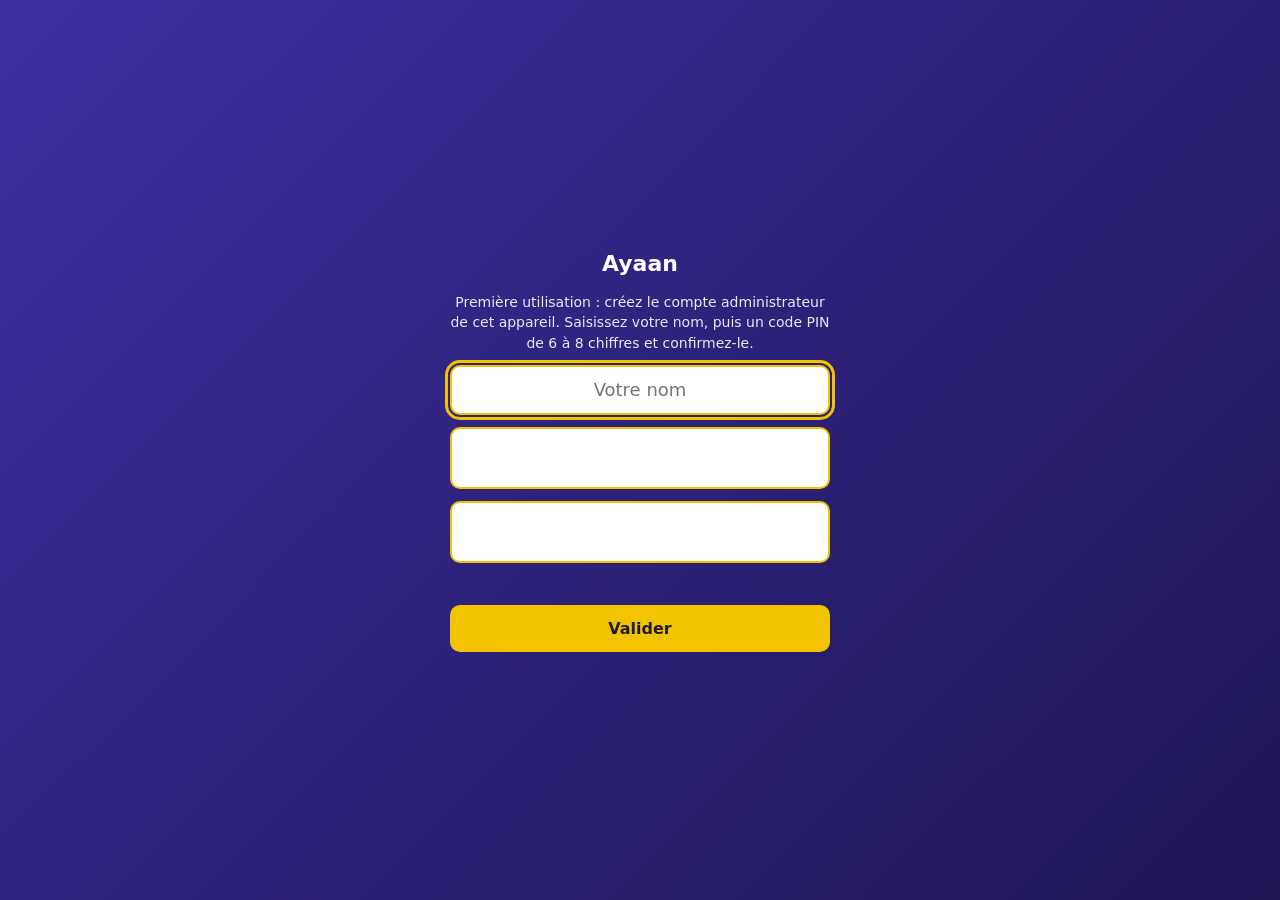
==== commit 34f6132c: "Add files via upload" ====
--- a/central.html
+++ b/central.html
@@ -13,14 +13,14 @@
 <meta name="apple-mobile-web-app-capable" content="yes">
 <meta name="apple-mobile-web-app-status-bar-style" content="black-translucent">
 <meta name="apple-mobile-web-app-title" content="Ayaan Central">
-<link rel="apple-touch-icon" href="icones/apple-touch-icon.png">
-<link rel="stylesheet" href="css/central.css">
-<link rel="stylesheet" href="css/verrou.css">
-<link rel="stylesheet" href="css/adaptatif.css">
-<script type="module" src="js/auth.js"></script>
-<script type="module" src="js/maj.js"></script>
-<script type="module" src="js/central.js"></script>
-<script src="js/accueil.js" defer></script>
+<link rel="apple-touch-icon" href="apple-touch-icon.png">
+<link rel="stylesheet" href="central.css">
+<link rel="stylesheet" href="verrou.css">
+<link rel="stylesheet" href="adaptatif.css">
+<script type="module" src="auth.js"></script>
+<script type="module" src="maj.js"></script>
+<script type="module" src="central.js"></script>
+<script src="accueil.js" defer></script>
 </head>
 <body data-need="central">
 <div id="pinLock" hidden role="dialog" aria-modal="true" aria-labelledby="pinT"><div class="pb">
--- a/central.css
+++ b/central.css
@@ -0,0 +1,73 @@
+
+/* Layout : barre d'import, tuiles de zone, tableau des sites (cœur), panneau détail du site avec graphiques */
+:root{
+  --bg:#f6f5fa; --panel:#ffffff; --ink:#1f1b33; --muted:#6b6880; --line:#dcd9e8;
+  --violet:#342787; --violet-soft:#ebe8f7; --jaune:#f2c400; --jaune-soft:#fff6d1; --bleu:#0b6fa6;
+  --ok:#1e8449; --ok-soft:#d8f0df; --warn:#9a6b00; --warn-soft:#fff1c2; --bad:#b42318; --bad-soft:#f9dcd8; --on:#ffffff;
+  --f-body:"Segoe UI",system-ui,-apple-system,Roboto,Arial,sans-serif; --f-num:Consolas,"Cascadia Mono",ui-monospace,Menlo,monospace;
+  color-scheme:light;
+}
+@media (prefers-color-scheme: dark){:root:not([data-theme="light"]){
+  --bg:#14121f; --panel:#1d1a2c; --ink:#ecebf5; --muted:#a29fb8; --line:#34304a;
+  --violet:#a99cf2; --violet-soft:#2a2545; --jaune:#f2c400; --jaune-soft:#3a3214; --bleu:#5fb4e6;
+  --ok:#6fd08f; --ok-soft:#173523; --warn:#f2c94c; --warn-soft:#3a3014; --bad:#ff8a7a; --bad-soft:#41201c; --on:#14121f; color-scheme:dark}}
+:root[data-theme="dark"]{
+  --bg:#14121f; --panel:#1d1a2c; --ink:#ecebf5; --muted:#a29fb8; --line:#34304a;
+  --violet:#a99cf2; --violet-soft:#2a2545; --jaune:#f2c400; --jaune-soft:#3a3214; --bleu:#5fb4e6;
+  --ok:#6fd08f; --ok-soft:#173523; --warn:#f2c94c; --warn-soft:#3a3014; --bad:#ff8a7a; --bad-soft:#41201c; --on:#14121f; color-scheme:dark}
+*{box-sizing:border-box}
+html,body{margin:0}
+body{background:var(--bg);color:var(--ink);font-family:var(--f-body);font-size:15px;line-height:1.45}
+[hidden]{display:none!important}
+.wrap{max-width:1240px;margin:0 auto;padding-left:max(16px,env(safe-area-inset-left,0px));padding-right:max(16px,env(safe-area-inset-right,0px));padding-block:20px 48px;display:grid;gap:18px}
+header.top{display:flex;flex-wrap:wrap;gap:12px 20px;align-items:flex-end;justify-content:space-between;border-bottom:3px solid var(--jaune);padding-bottom:12px}
+.brand small{display:block;font-size:12px;letter-spacing:.12em;text-transform:uppercase;color:var(--bleu);font-weight:600}
+.brand h1{margin:2px 0 0;font-size:26px;color:var(--violet)}
+.brand p{margin:4px 0 0;color:var(--muted);font-size:13px;max-width:70ch}
+.row{display:flex;flex-wrap:wrap;gap:10px;align-items:center}
+.btn{font:inherit;font-weight:600;font-size:14px;border-radius:8px;border:1px solid var(--violet);background:var(--violet);color:var(--on);padding:8px 14px;cursor:pointer}
+.btn.ghost{background:transparent;color:var(--violet)}
+.btn:focus-visible,select:focus-visible,textarea:focus-visible,tr.click:focus-visible{outline:3px solid var(--jaune);outline-offset:2px}
+select,textarea{font:inherit;font-size:14px;color:var(--ink);background:var(--bg);border:1px solid var(--line);border-radius:8px;padding:7px 9px;min-width:0}
+textarea{width:100%;min-height:80px;font-family:var(--f-num);font-size:12px}
+label.f{display:grid;gap:4px;font-size:12px;color:var(--muted);font-weight:600}
+.panel{background:var(--panel);border:1px solid var(--line);border-radius:12px;padding:14px;display:grid;gap:10px;min-width:0}
+.panel h2{margin:0;font-size:17px;color:var(--violet)}
+.alert{border-radius:10px;padding:12px 14px;font-size:14px}
+.alert.bad{background:var(--bad-soft);color:var(--bad);font-weight:600}
+.alert.info{background:var(--jaune-soft);color:var(--ink)}
+.tiles{display:grid;grid-template-columns:repeat(auto-fit,minmax(160px,1fr));gap:12px}
+.tile{background:var(--panel);border:1px solid var(--line);border-radius:12px;padding:12px 14px;display:grid;gap:2px}
+.tile b{font-family:var(--f-num);font-size:28px;font-weight:500;font-variant-numeric:tabular-nums;color:var(--violet)}
+.tile span{font-size:13px;color:var(--muted)}
+.tile.r b{color:var(--bad)} .tile.o b{color:var(--ok)}
+.tw{overflow-x:auto;border:1px solid var(--line);border-radius:10px}
+table{border-collapse:collapse;width:100%;font-size:14px}
+th{background:var(--violet-soft);color:var(--violet);text-align:left;font-size:12px;padding:8px;white-space:nowrap}
+td{border-top:1px solid var(--line);padding:6px 8px;vertical-align:middle}
+td.num,th.num{text-align:right;font-family:var(--f-num);font-variant-numeric:tabular-nums}
+tr.click{cursor:pointer} tr.click:hover td{background:var(--violet-soft)} tr.sel td{background:var(--jaune-soft)}
+.tile b.pct-ok{color:var(--ok)} .tile b.pct-warn{color:var(--warn)} .tile b.pct-bad{color:var(--bad)}
+.pct-ok{color:var(--ok);font-weight:700}.pct-warn{color:var(--warn);font-weight:700}.pct-bad{color:var(--bad);font-weight:700}
+.pill{display:inline-block;font-size:12px;font-weight:600;border-radius:999px;padding:2px 9px;white-space:nowrap}
+.p-ok{background:var(--ok-soft);color:var(--ok)}.p-bad{background:var(--bad-soft);color:var(--bad)}.p-warn{background:var(--warn-soft);color:var(--warn)}
+.muted{color:var(--muted);font-size:13px}
+.grid2{display:grid;grid-template-columns:repeat(auto-fit,minmax(340px,1fr));gap:18px}
+svg text{fill:var(--muted);font-size:11px;font-family:var(--f-body)}
+.legend{display:flex;gap:14px;flex-wrap:wrap;font-size:12px;color:var(--muted)}
+.legend i{display:inline-block;width:10px;height:10px;border-radius:2px;margin-right:5px;vertical-align:-1px}
+details summary{cursor:pointer;font-weight:600;color:var(--violet)}
+
+.logo{width:56px;height:56px;flex:none}
+.brandrow{display:flex;gap:14px;align-items:center}
+#splash{position:fixed;inset:0;z-index:50;display:grid;place-items:center;background:linear-gradient(135deg,#3d2fa0,#1d1554);color:#fff;transition:opacity .45s ease}
+#splash.out{opacity:0;pointer-events:none}
+#splash .sp{display:grid;justify-items:center;gap:14px;text-align:center}
+#splash .logo{width:132px;height:132px;animation:pop .7s cubic-bezier(.2,.9,.3,1.3) both;filter:drop-shadow(0 12px 28px rgba(0,0,0,.35))}
+#splash .nm{font-size:40px;font-weight:800;letter-spacing:-.5px;animation:up .6s .25s both}
+#splash .sb{font-size:14px;font-weight:700;letter-spacing:.3em;color:#f2c400;animation:up .6s .4s both}
+#splash .org{font-size:12px;opacity:.75;animation:up .6s .55s both}
+@keyframes pop{from{transform:scale(.4) rotate(-8deg);opacity:0}to{transform:none;opacity:1}}
+@keyframes up{from{transform:translateY(10px);opacity:0}to{transform:none;opacity:1}}
+@media (prefers-reduced-motion: reduce){#splash .logo,#splash .nm,#splash .sb,#splash .org{animation:none}}
+.panel>*,details{min-width:0;max-width:100%}
--- a/verrou.css
+++ b/verrou.css
@@ -0,0 +1,29 @@
+
+#pinLock{position:fixed;inset:0;z-index:100;display:grid;place-items:center;background:linear-gradient(135deg,#3d2fa0,#1d1554);color:#fff;padding:16px;overflow:auto}
+#pinLock[hidden]{display:none!important}
+#pinLock .pb{width:min(380px,100%);display:grid;gap:12px;text-align:center}
+#pinLock h2{margin:0;font-size:22px}
+#pinLock p{margin:0;font-size:14px;opacity:.9}
+#pinLock input{font:inherit;font-size:26px;letter-spacing:.4em;text-align:center;padding:10px;border-radius:10px;border:2px solid #f2c400;background:#fff;color:#1f1b33;width:100%}
+#pinLock input#pinName{font-size:18px;letter-spacing:0}
+#pinLock button{font:inherit;font-weight:700;font-size:16px;border-radius:10px;border:0;padding:12px;background:#f2c400;color:#1f1b33;cursor:pointer}
+#pinLock button.lnk{background:transparent;color:#fff;text-decoration:underline;font-weight:500;font-size:14px;padding:4px}
+#pinLock .err{color:#ffb4a8;font-weight:700;min-height:1.2em}
+#pinLock .code{font-family:ui-monospace,Menlo,monospace;font-size:26px;letter-spacing:.15em;background:#fff;color:#342787;border-radius:10px;padding:10px}
+.who{font-size:12px;color:var(--muted);font-weight:600}
+.who b{color:var(--violet)}
+#ayRights[hidden]{display:none!important}.rgt{display:flex;gap:8px;align-items:flex-start;padding:5px 0;border-bottom:1px solid var(--line);font-size:14px}.rgt b{min-width:38px}.rgt .y{color:var(--ok)}.rgt .n{color:var(--bad)}
+.mx{border-collapse:collapse;width:100%;font-size:13px}.mx th{background:var(--violet-soft);color:var(--violet);padding:6px;text-align:left;font-size:12px}.mx td{border-top:1px solid var(--line);padding:5px 6px}.mx td.c{text-align:center;font-weight:700}.mx td.c.y{color:var(--ok);background:var(--ok-soft)}.mx td.c.n{color:var(--bad);background:var(--bad-soft)}.mx tr.g td{background:var(--violet-soft);color:var(--violet);font-weight:700}
+/* Ajouts v15 (remplacent des styles écrits dans le HTML, interdits par la politique de sécurité) */
+#pinLock select{font:inherit;font-size:17px;padding:11px;border-radius:10px;border:2px solid #f2c400;background:#fff;color:#1f1b33;width:100%}
+#pinLock button:disabled{opacity:.6;cursor:wait}
+#ayRights{position:fixed;inset:0;z-index:95;background:rgba(20,18,31,.55);display:grid;place-items:center;padding:16px}
+#ayRights .boite{background:var(--panel);color:var(--ink);border-radius:16px;width:min(560px,100%);max-height:90vh;overflow:auto;padding:18px;border-top:6px solid var(--jaune);display:grid;gap:10px}
+#ayRights h2{margin:0;color:var(--violet);font-size:20px}
+.rgt-g{font-weight:700;color:var(--violet);margin-top:8px}
+.mx th.c{text-align:center}
+.lien-droits{font:inherit;font-size:12px;background:none;border:0;color:var(--bleu);text-decoration:underline;cursor:pointer;padding:0}
+#majBandeau{position:fixed;left:12px;right:12px;bottom:12px;z-index:80;background:#342787;color:#fff;border-radius:12px;padding:12px 14px;display:flex;flex-wrap:wrap;gap:10px;align-items:center;justify-content:space-between;box-shadow:0 6px 24px rgba(0,0,0,.25);border-top:4px solid #f2c400}
+#majBandeau[hidden]{display:none!important}
+#majBandeau button{font:inherit;font-weight:700;border:0;border-radius:8px;padding:8px 14px;background:#f2c400;color:#1f1b33;cursor:pointer}
+#majBandeau .plus-tard{background:transparent;color:#fff;text-decoration:underline;font-weight:500}
--- a/adaptatif.css
+++ b/adaptatif.css
@@ -0,0 +1,67 @@
+/* =====================================================================
+   Ayaan · adaptatif.css — un seul code pour tous les écrans
+   Chargé en DERNIER par index.html et central.html.
+
+   On adapte selon la façon d'interagir, pas selon la marque de l'appareil :
+   - (pointer: coarse) : écran tactile → grosses cibles pour le pouce
+     (au moins 44 × 44 px, recommandation Apple et Google) ;
+   - (hover: hover) and (pointer: fine) : souris → effets au survol ;
+   - :focus-visible : clavier → contour jaune bien visible.
+   ===================================================================== */
+
+/* ---------- Pour tous les écrans ---------- */
+html { -webkit-text-size-adjust: 100%; text-size-adjust: 100%; }
+body { -webkit-tap-highlight-color: rgba(52, 39, 135, .18); }
+/* Supprime le délai du double-toucher (zoom) sur les boutons, sans empêcher le zoom à deux doigts */
+button, .btn, .chip, a, label, summary, select, input, textarea, [data-action], tr.click { touch-action: manipulation; }
+
+/* iPhone avec encoche / barre d'accueil (application installée en plein écran) */
+.wrap { padding-top: max(20px, env(safe-area-inset-top, 0px)); padding-bottom: max(48px, calc(env(safe-area-inset-bottom, 0px) + 24px)); }
+#pinLock { padding: max(16px, env(safe-area-inset-top, 0px)) max(16px, env(safe-area-inset-right, 0px)) max(16px, env(safe-area-inset-bottom, 0px)) max(16px, env(safe-area-inset-left, 0px)); }
+#majBandeau { bottom: max(12px, env(safe-area-inset-bottom, 0px)); }
+
+/* Champ fichier : présent (accessible aux lecteurs d'écran et aux sélecteurs
+   de fichiers des téléphones) mais invisible. Jamais display:none. */
+.fichier-cache { position: absolute !important; width: 1px; height: 1px; padding: 0; margin: -1px; overflow: hidden; clip: rect(0 0 0 0); clip-path: inset(50%); white-space: nowrap; border: 0; opacity: 0; }
+
+/* Glisser-déposer (ordinateur) : la page s'entoure de jaune quand on survole avec un fichier */
+body.depot-actif { outline: 4px dashed var(--jaune, #f2c400); outline-offset: -8px; }
+body.depot-actif::after { content: 'Déposez le fichier ici'; position: fixed; inset: auto 0 40% 0; text-align: center; font-size: 22px; font-weight: 700; color: var(--violet, #342787); pointer-events: none; }
+.souris-seulement { display: none; }
+
+/* ---------- Clavier : contour visible sur tout élément actif ---------- */
+:focus-visible { outline: 3px solid var(--jaune, #f2c400); outline-offset: 2px; }
+.btn:focus-visible, .chip:focus-visible, button:focus-visible, summary:focus-visible, a:focus-visible, tr.click:focus-visible {
+  outline: 3px solid var(--jaune, #f2c400); outline-offset: 2px; box-shadow: 0 0 0 5px rgba(52, 39, 135, .35);
+}
+
+/* ---------- Écran tactile : cibles de 44 px minimum ---------- */
+@media (pointer: coarse) {
+  .btn, button, .chip, summary, select, input:not([type=checkbox]):not([type=radio]), textarea { min-height: 44px; }
+  .btn { padding: 10px 16px; font-size: 16px; }
+  .chip { padding: 9px 15px; font-size: 15px; display: inline-flex; align-items: center; }
+  summary { display: flex; align-items: center; padding-block: 8px; cursor: pointer; }
+  /* 16 px minimum : sinon Safari (iPhone) zoome tout seul quand on touche un champ */
+  select, input, textarea, #tb input { font-size: 16px !important; }
+  input[type=checkbox], input[type=radio] { width: 24px; height: 24px; }
+  .row, .acts { gap: 10px !important; }
+  #daySum .it { min-height: 56px; }
+  #daySum .acts .btn { flex: 1 1 140px; }
+  #majBandeau button { min-height: 44px; padding: 10px 16px; }
+  .lien-droits { padding: 10px 4px !important; font-size: 14px !important; }
+  #pinLock input, #pinLock select, #pinLock button { min-height: 52px; }
+  #pinLock button.lnk { min-height: 44px; }
+  /* Pas d'effets au survol sur écran tactile (ils restent « collés » après un toucher) */
+  .btn:hover, .chip:hover { filter: none; }
+}
+
+/* ---------- Souris : effets au survol, éléments plus compacts ---------- */
+@media (hover: hover) and (pointer: fine) {
+  .btn { transition: filter .15s, background-color .15s; }
+  .btn:hover { filter: brightness(1.1); }
+  .btn.ghost:hover { background: var(--violet-soft, #ece9fb); filter: none; }
+  .chip:hover { border-color: var(--violet, #342787); }
+  tr.click:hover td { background: var(--violet-soft, #ece9fb); }
+  #daySum .it:hover { border-color: var(--violet, #342787); }
+  .souris-seulement { display: inline; }
+}
